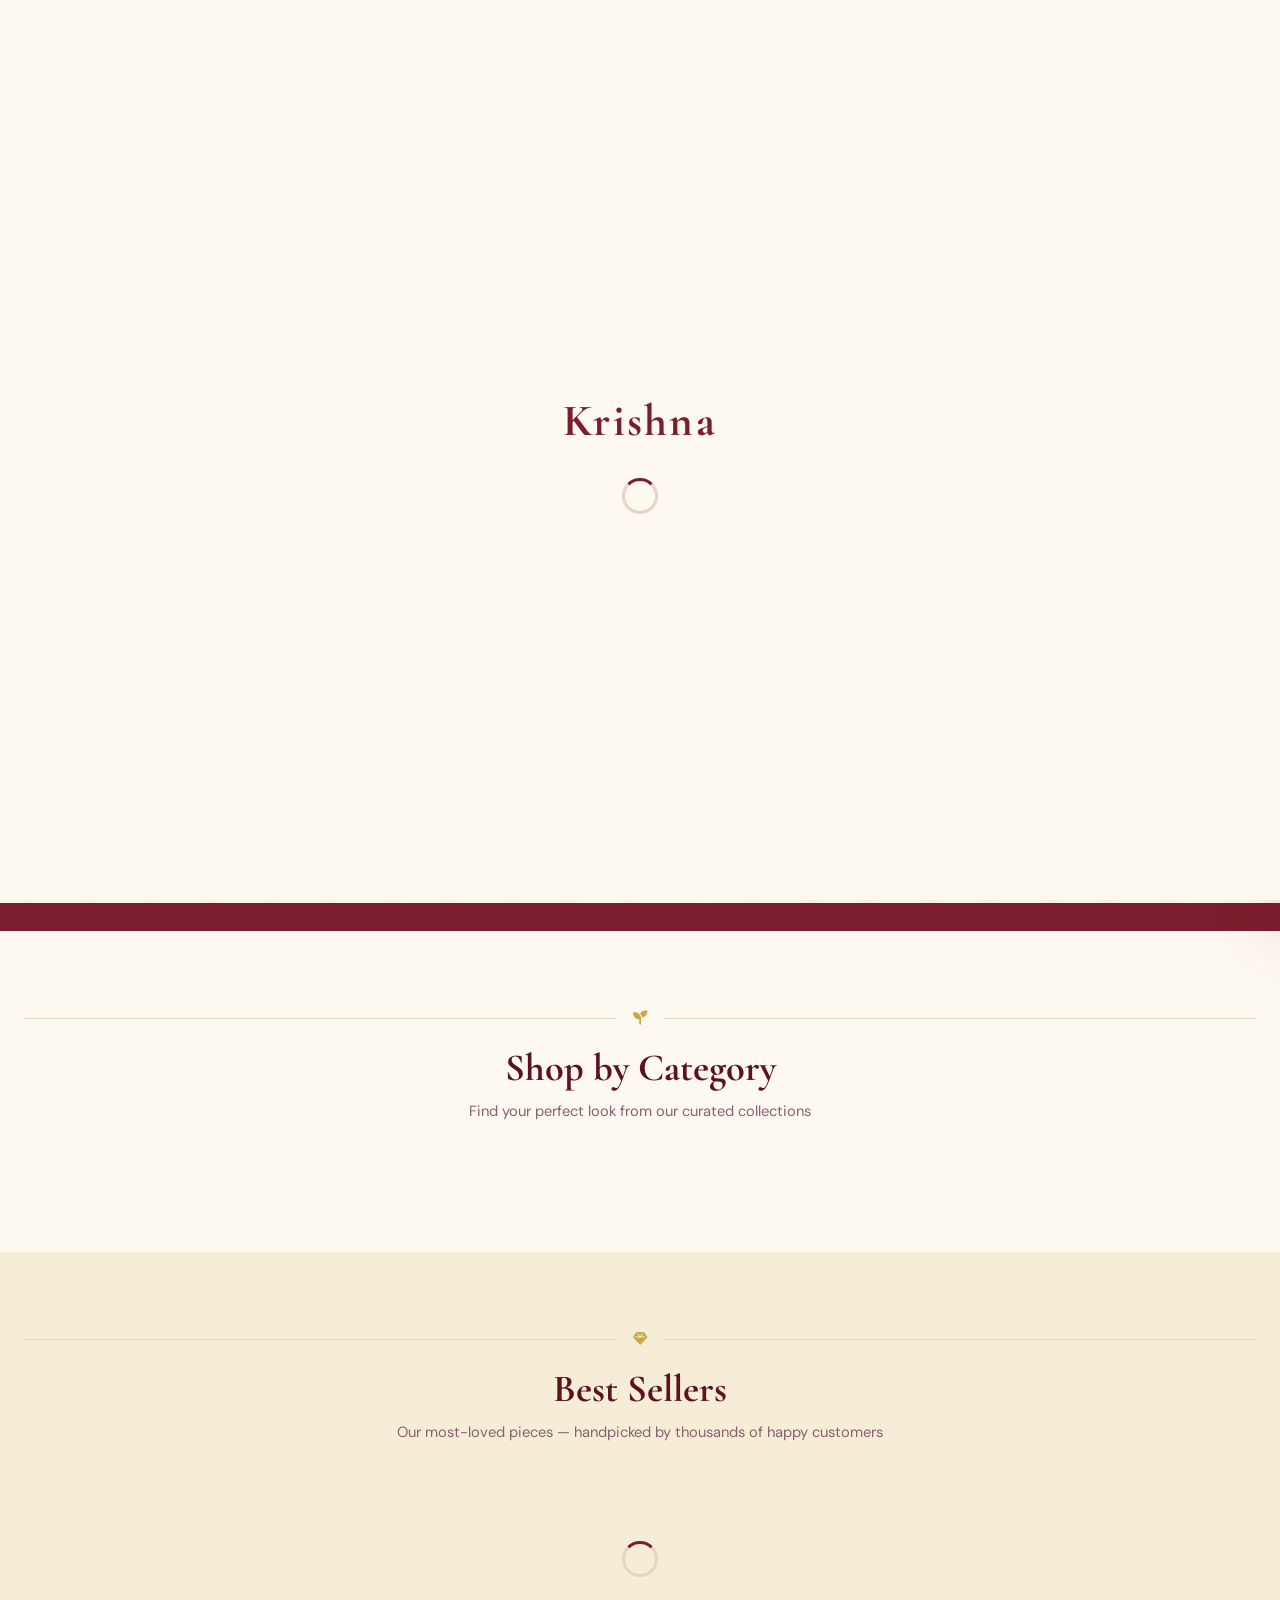
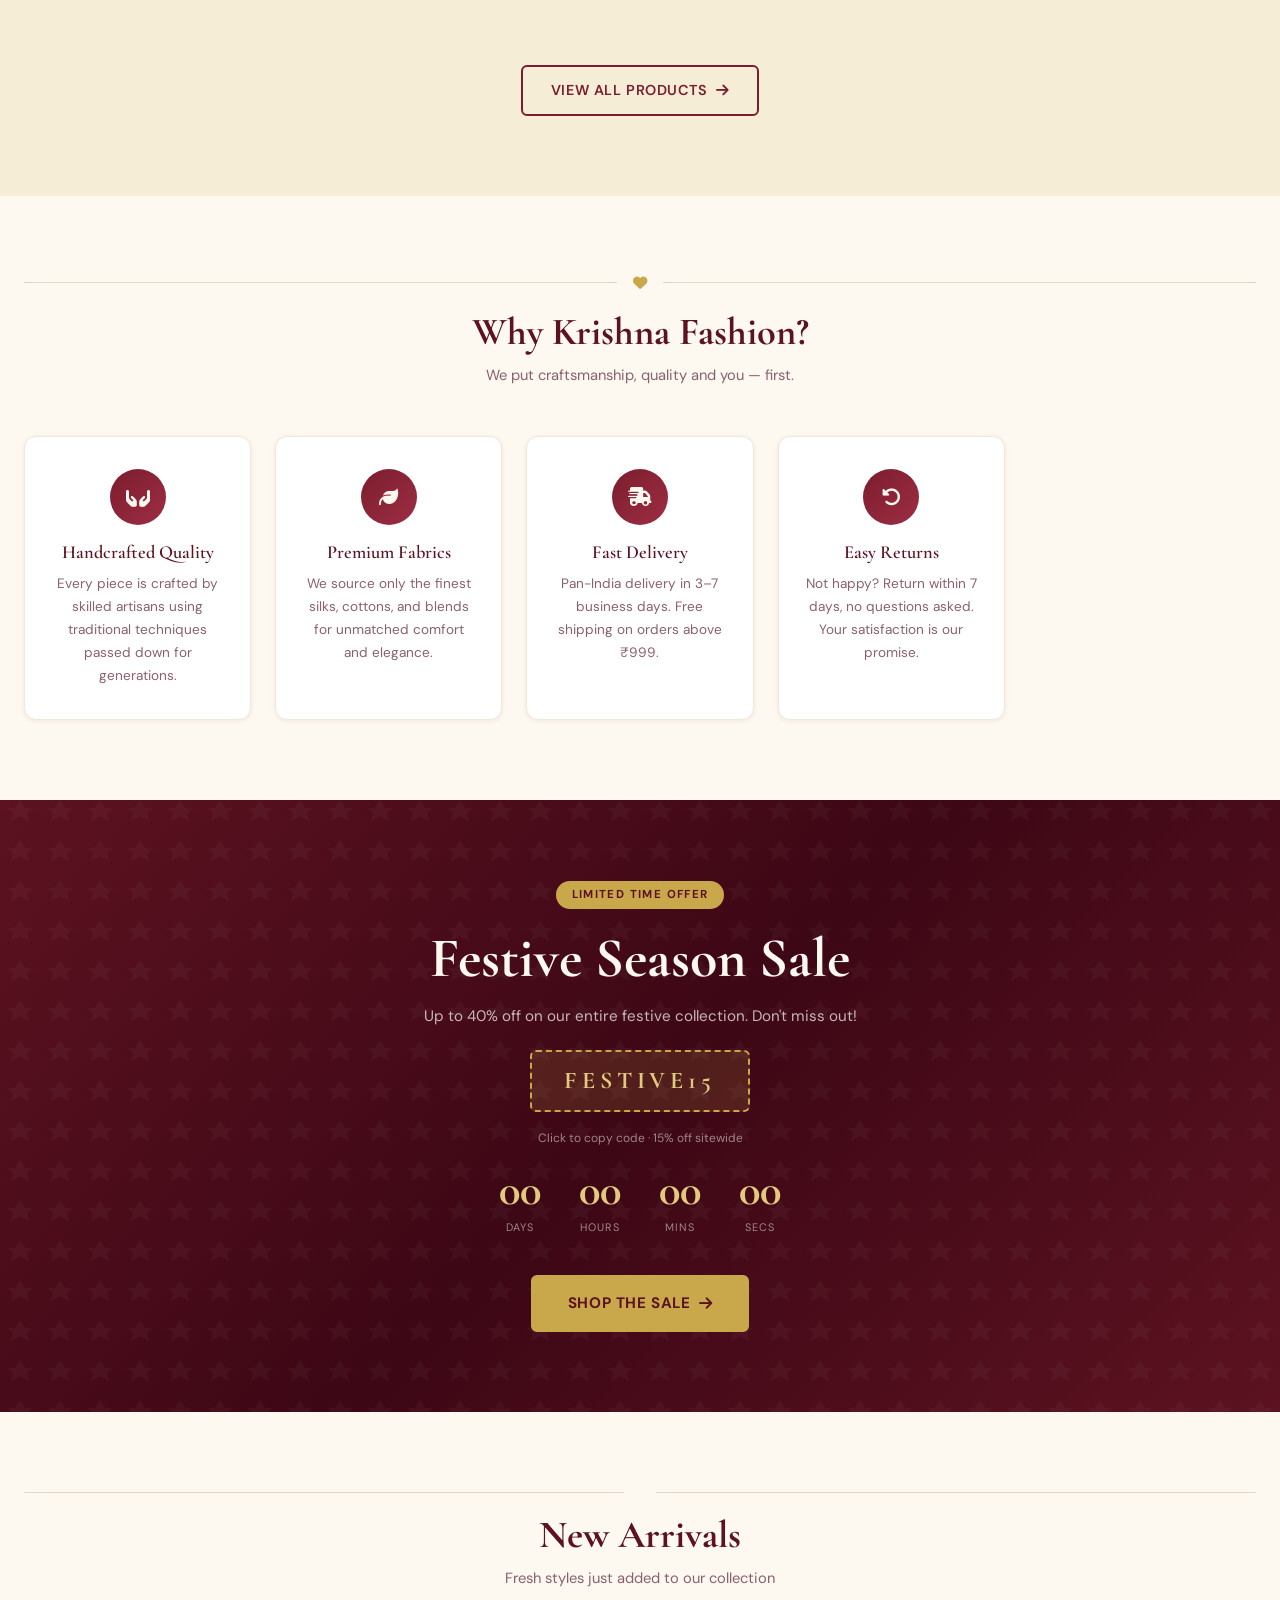
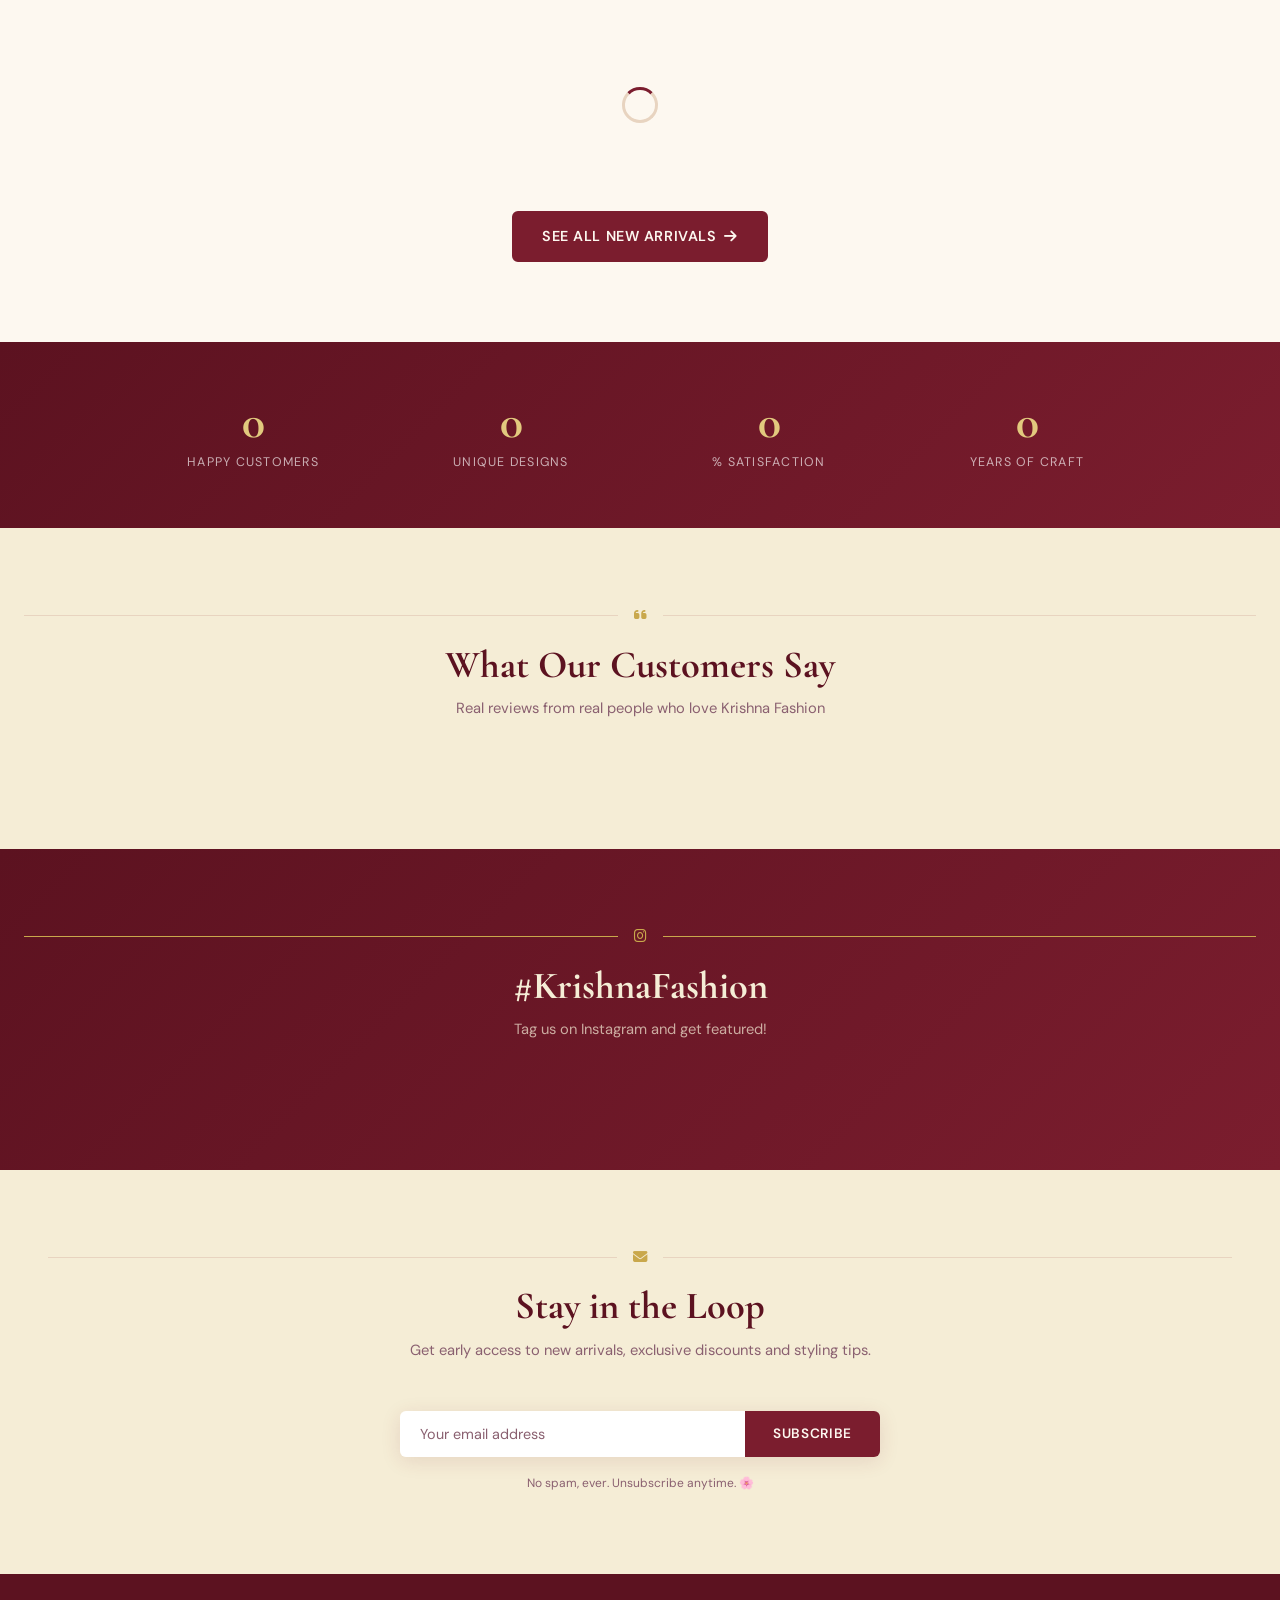
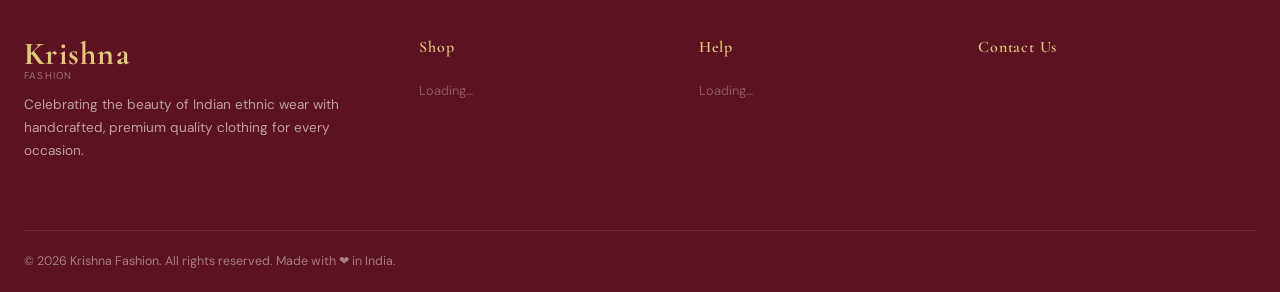
==== index.html @ c76675a0 "InitialTest1" ====
<!DOCTYPE html>
<html lang="en">
<head>
  <meta charset="UTF-8" />
  <meta name="viewport" content="width=device-width, initial-scale=1.0" />
  <title>Krishna Fashion — Ethnic Wear for Every Occasion</title>
  <meta name="description" content="Discover handcrafted Indian ethnic wear — sarees, lehengas, kurta sets and more at Krishna Fashion." />
  <link rel="stylesheet" href="https://cdnjs.cloudflare.com/ajax/libs/font-awesome/6.5.0/css/all.min.css" />
  <link rel="stylesheet" href="main.css" />
  <link rel="stylesheet" href="home.css" />
</head>
<body>

  <!-- PAGE LOADER -->
  <div id="page-loader" class="page-loader">
    <span class="brand-name">Krishna</span>
    <div class="spinner"></div>
  </div>

  <!-- TOP BAR -->
  <div class="top-bar" id="top-bar-section">
    🌸 Free shipping on all orders 🌸
    <a href="shop.html">Shop Now →</a>
  </div>

  <!-- HEADER -->
  <header class="site-header">
    <div class="navbar">
      <a href="index.html" class="nav-logo">
        <span class="brand-name">Krishna</span>
        <span class="brand-tagline">Fashion</span>
      </a>

      <nav class="nav-links">
        <a href="index.html" class="active">Home</a>
        <a href="shop.html">Shop</a>
        <a href="shop.html?category=Wedding+Wear">Wedding</a>
        <a href="shop.html?category=Festive+Collection">Festive</a>
        <a href="shop.html?tag=New">New In</a>
      </nav>

      <div class="nav-actions">
        <a href="wishlist.html" title="Wishlist"><i class="fa-regular fa-heart"></i></a>
        <a href="cart.html" style="position:relative" title="Cart">
          <i class="fa-solid fa-bag-shopping"></i>
          <span class="cart-badge" style="display:none">0</span>
        </a>
        <button class="hamburger" aria-label="Open menu">
          <span></span><span></span><span></span>
        </button>
      </div>
    </div>
  </header>

  <!-- MOBILE NAV -->
  <nav class="mobile-nav" aria-label="Mobile navigation">
    <div class="mobile-nav-header">
      <span class="brand-name">Krishna</span>
      <button class="mobile-nav-close" aria-label="Close menu"><i class="fa-solid fa-xmark"></i></button>
    </div>
    <div class="mobile-nav-links">
      <a href="index.html">Home</a>
      <a href="shop.html">All Products</a>
      <a href="shop.html?category=Dresses">Dresses</a>
      <a href="shop.html?category=Co-ord+Sets">Co-ord Sets</a>
      <a href="shop.html?category=Tops+%26+Tunics">Tops &amp; Tunics</a>
      <a href="shop.html?category=Wedding+Wear">Wedding Wear</a>
      <a href="shop.html?category=Festive+Collection">Festive Collection</a>
      <a href="cart.html">Cart</a>
      <a href="wishlist.html">Wishlist</a>
      <a href="orders.html">My Orders</a>
    </div>
  </nav>

  <!-- ═══════════════════════════════════════
       HERO
  ══════════════════════════════════════════ -->
  <section class="hero">
    <div class="hero-bg-pattern"></div>
    <div class="hero-content">
      <!-- Left: Text -->
      <div class="hero-text">
        <div class="hero-eyebrow" id="hero-eyebrow">
          <i class="fa-solid fa-star"></i>
          New Festive Collection 2025
        </div>
        <h1 class="hero-title">
          Dress in the <em id="hero-title-em">Grace</em><br>of India
        </h1>
        <p class="hero-desc" id="hero-desc">
          Handcrafted ethnic wear that celebrates tradition with modern elegance.
          From bridal lehengas to everyday kurtas — curated just for you.
        </p>
        <div class="hero-cta">
          <a id="hero-cta-primary" href="shop.html" class="btn btn-primary btn-lg">
            <i class="fa-solid fa-bag-shopping"></i> <span id="hero-cta-primary-text">Shop Now</span>
          </a>
          <a id="hero-cta-secondary" href="shop.html?category=Festive+Collection" class="btn btn-outline btn-lg">
            <span id="hero-cta-secondary-text">Festive Edit</span>
          </a>
        </div>
        <div class="hero-trust-badges">
          <span class="trust-badge" id="hero-tb1"><i class="fa-solid fa-shield-halved"></i> 100% Authentic</span>
          <span class="trust-badge" id="hero-tb2"><i class="fa-solid fa-rotate-left"></i> Easy Returns</span>
          <span class="trust-badge" id="hero-tb3"><i class="fa-solid fa-truck"></i> Free Shipping ₹999+</span>
        </div>
      </div>

      <!-- Right: Image -->
      <div class="hero-image-wrapper">
        <img class="hero-image-main"
             id="hero-main-img"
             src="https://placehold.co/500x667/f5edd6/7b1d2e?text=Krishna+Fashion"
             alt="Krishna Fashion — Ethnic Wear" />

        <div class="hero-image-card hero-card-1" id="hero-card-1">
          <div class="hero-card-icon" id="hc1-icon"><i class="fa-solid fa-star"></i></div>
          <div>
            <div class="hero-card-text" id="hc1-title">4.9 ★ Rating</div>
            <div class="hero-card-sub" id="hc1-sub">From 2,400+ Reviews</div>
          </div>
        </div>

        <div class="hero-image-card hero-card-2" id="hero-card-2">
          <div class="hero-card-icon" id="hc2-icon"><i class="fa-solid fa-fire"></i></div>
          <div>
            <div class="hero-card-text" id="hc2-title">12 Sold Today</div>
            <div class="hero-card-sub" id="hc2-sub">Ananya Kurta Set</div>
          </div>
        </div>
      </div>
    </div>
  </section>

  <!-- SOCIAL PROOF BAR -->
  <div class="social-proof-bar">
    <div class="social-proof-track" id="social-proof-track">
      <!-- Populated dynamically from Firestore socialProof -->
    </div>
  </div>

  <!-- ═══════════════════════════════════════
       CATEGORIES
  ══════════════════════════════════════════ -->
  <section class="section">
    <div class="container">
      <div class="section-divider">
        <span></span><i class="fa-solid fa-seedling"></i><span></span>
      </div>
      <h2 class="section-title" id="cat-section-title">Shop by Category</h2>
      <p class="section-subtitle" id="cat-section-subtitle">Find your perfect look from our curated collections</p>

      <div class="categories-grid" id="categories-grid">
        <!-- Populated dynamically from Firestore categoryImages + homepageSections -->
      </div>
    </div>
  </section>

  <!-- ═══════════════════════════════════════
       FEATURED PRODUCTS
  ══════════════════════════════════════════ -->
  <section class="section why-us-bg">
    <div class="container">
      <div class="section-divider">
        <span></span><i class="fa-solid fa-gem"></i><span></span>
      </div>
      <h2 class="section-title" id="featured-section-title">Best Sellers</h2>
      <p class="section-subtitle" id="featured-section-subtitle">Our most-loved pieces — handpicked by thousands of happy customers</p>
      <div id="featured-grid" class="products-grid">
        <div style="grid-column:1/-1;text-align:center;padding:3rem;color:var(--text-light)">
          <div class="spinner"></div>
        </div>
      </div>
      <div style="text-align:center;margin-top:2.5rem">
        <a href="shop.html" class="btn btn-outline">
          View All Products <i class="fa-solid fa-arrow-right"></i>
        </a>
      </div>
    </div>
  </section>

  <!-- ═══════════════════════════════════════
       WHY US
  ══════════════════════════════════════════ -->
  <section class="section">
    <div class="container">
      <div class="section-divider">
        <span></span><i class="fa-solid fa-heart"></i><span></span>
      </div>
      <h2 class="section-title">Why Krishna Fashion?</h2>
      <p class="section-subtitle">We put craftsmanship, quality and you — first.</p>
      <div class="why-us-grid">
        <div class="why-card">
          <div class="why-icon"><i class="fa-solid fa-hands-holding"></i></div>
          <h4>Handcrafted Quality</h4>
          <p>Every piece is crafted by skilled artisans using traditional techniques passed down for generations.</p>
        </div>
        <div class="why-card">
          <div class="why-icon"><i class="fa-solid fa-leaf"></i></div>
          <h4>Premium Fabrics</h4>
          <p>We source only the finest silks, cottons, and blends for unmatched comfort and elegance.</p>
        </div>
        <div class="why-card">
          <div class="why-icon"><i class="fa-solid fa-truck-fast"></i></div>
          <h4>Fast Delivery</h4>
          <p>Pan-India delivery in 3–7 business days. Free shipping on orders above ₹999.</p>
        </div>
        <div class="why-card">
          <div class="why-icon"><i class="fa-solid fa-rotate-left"></i></div>
          <h4>Easy Returns</h4>
          <p>Not happy? Return within 7 days, no questions asked. Your satisfaction is our promise.</p>
        </div>
      </div>
    </div>
  </section>

  <!-- ═══════════════════════════════════════
       OFFER BANNER + COUNTDOWN
  ══════════════════════════════════════════ -->
  <section class="offer-banner" id="offer-banner-section">
    <div class="offer-banner-inner">
      <span class="offer-eyebrow" id="ob-eyebrow">Limited Time Offer</span>
      <h2 class="offer-title" id="ob-title">Festive Season Sale</h2>
      <p class="offer-desc" id="ob-desc">Up to 40% off on our entire festive collection. Don't miss out!</p>
      <div class="offer-code" id="ob-code" onclick="copyCode()" title="Click to copy">FESTIVE15</div>
      <p id="ob-code-desc" style="color:rgba(255,255,255,0.5);font-size:0.75rem;margin-top:0.5rem;">Click to copy code · 15% off sitewide</p>

      <div class="countdown" id="countdown">
        <div class="countdown-item">
          <span class="countdown-number" id="cd-days">00</span>
          <span class="countdown-label">Days</span>
        </div>
        <div class="countdown-item">
          <span class="countdown-number" id="cd-hours">00</span>
          <span class="countdown-label">Hours</span>
        </div>
        <div class="countdown-item">
          <span class="countdown-number" id="cd-mins">00</span>
          <span class="countdown-label">Mins</span>
        </div>
        <div class="countdown-item">
          <span class="countdown-number" id="cd-secs">00</span>
          <span class="countdown-label">Secs</span>
        </div>
      </div>

      <a href="shop.html?category=Festive+Collection" class="btn btn-gold btn-lg" style="margin-top:1rem">
        Shop the Sale <i class="fa-solid fa-arrow-right"></i>
      </a>
    </div>
  </section>

  <!-- ═══════════════════════════════════════
       NEW ARRIVALS
  ══════════════════════════════════════════ -->
  <section class="section">
    <div class="container">
      <div class="section-divider">
        <span></span><i class="fa-solid fa-sparkles"></i><span></span>
      </div>
      <h2 class="section-title" id="new-section-title">New Arrivals</h2>
      <p class="section-subtitle" id="new-section-subtitle">Fresh styles just added to our collection</p>
      <div id="new-grid" class="products-grid">
        <div style="grid-column:1/-1;text-align:center;padding:3rem">
          <div class="spinner"></div>
        </div>
      </div>
      <div style="text-align:center;margin-top:2.5rem">
        <a href="shop.html?tag=New" class="btn btn-primary">
          See All New Arrivals <i class="fa-solid fa-arrow-right"></i>
        </a>
      </div>
    </div>
  </section>

  <!-- ═══════════════════════════════════════
       STATS
  ══════════════════════════════════════════ -->
  <div class="stats-bar">
    <div class="stats-grid">
      <div>
        <div class="stat-number" data-target="15000">0</div>
        <div class="stat-label">Happy Customers</div>
      </div>
      <div>
        <div class="stat-number" data-target="200">0</div>
        <div class="stat-label">Unique Designs</div>
      </div>
      <div>
        <div class="stat-number" data-target="98">0</div>
        <div class="stat-label">% Satisfaction</div>
      </div>
      <div>
        <div class="stat-number" data-target="5">0</div>
        <div class="stat-label">Years of Craft</div>
      </div>
    </div>
  </div>

  <!-- ═══════════════════════════════════════
       REVIEWS
  ══════════════════════════════════════════ -->
  <section class="section why-us-bg" id="reviews-section">
    <div class="container">
      <div class="section-divider">
        <span></span><i class="fa-solid fa-quote-left"></i><span></span>
      </div>
      <h2 class="section-title" id="reviews-section-title">What Our Customers Say</h2>
      <p class="section-subtitle" id="reviews-section-subtitle">Real reviews from real people who love Krishna Fashion</p>
      <div class="reviews-grid" id="reviews-grid">
        <!-- Populated dynamically from Firestore reviews -->
      </div>
    </div>
  </section>

  <!-- ═══════════════════════════════════════
       INSTAGRAM SECTION
  ══════════════════════════════════════════ -->
  <section class="instagram-section" id="instagram-section">
    <div class="section-divider">
      <span></span><i class="fa-brands fa-instagram"></i><span></span>
    </div>
    <h2 class="section-title" id="insta-hashtag">#KrishnaFashion</h2>
    <p class="section-subtitle" id="insta-subtitle" style="color:rgba(245,237,214,0.7)">Tag us on Instagram and get featured!</p>
    <div class="instagram-grid" id="instagram-grid">
      <!-- Populated dynamically from Firestore instagram -->
    </div>
  </section>

  <!-- ═══════════════════════════════════════
       NEWSLETTER
  ══════════════════════════════════════════ -->
  <section class="newsletter-section">
    <div class="container">
      <div class="section-divider">
        <span></span><i class="fa-solid fa-envelope"></i><span></span>
      </div>
      <h2 class="section-title" id="nl-title">Stay in the Loop</h2>
      <p class="section-subtitle" id="nl-subtitle">Get early access to new arrivals, exclusive discounts and styling tips.</p>
      <form class="newsletter-form" onsubmit="handleNewsletter(event)">
        <input type="email" placeholder="Your email address" required aria-label="Email address" />
        <button type="submit" id="nl-btn">Subscribe</button>
      </form>
      <p id="nl-note" style="font-size:0.75rem;color:var(--text-light);margin-top:1rem">No spam, ever. Unsubscribe anytime. 🌸</p>
    </div>
  </section>

  <!-- ═══════════════════════════════════════
       FOOTER
  ══════════════════════════════════════════ -->
  <footer class="site-footer">
    <div class="footer-grid">

      <!-- Brand column -->
      <div class="footer-col footer-brand">
        <a href="index.html" class="nav-logo">
          <span class="brand-name">Krishna</span>
          <span class="brand-tagline" style="color:rgba(255,255,255,0.4)">Fashion</span>
        </a>
        <p id="footer-about">Celebrating the beauty of Indian ethnic wear with handcrafted, premium quality clothing for every occasion.</p>
        <div class="footer-social" id="footer-social">
          <!-- Populated dynamically from Firestore footerContent.socials -->
        </div>
      </div>

      <!-- Shop column — categories from products DB -->
      <div class="footer-col">
        <h4>Shop</h4>
        <ul id="footer-shop-links">
          <li><span style="color:rgba(255,255,255,0.3);font-size:0.8rem">Loading…</span></li>
        </ul>
      </div>

      <!-- Help column — from Firestore footerContent.helpLinks -->
      <div class="footer-col">
        <h4>Help</h4>
        <ul id="footer-help-links">
          <li><span style="color:rgba(255,255,255,0.3);font-size:0.8rem">Loading…</span></li>
        </ul>
      </div>

      <!-- Contact column -->
      <div class="footer-col">
        <h4>Contact Us</h4>
        <div class="footer-contact-item" id="footer-phone-row" style="display:none">
          <i class="fa-solid fa-phone"></i>
          <span id="footer-phone"></span>
        </div>
        <div class="footer-contact-item" id="footer-email-row" style="display:none">
          <i class="fa-solid fa-envelope"></i>
          <span id="footer-email"></span>
        </div>
        <div class="footer-contact-item" id="footer-address-row" style="display:none">
          <i class="fa-solid fa-location-dot"></i>
          <span id="footer-address"></span>
        </div>
        <div class="footer-contact-item" id="footer-whatsapp-row" style="display:none">
          <i class="fa-brands fa-whatsapp"></i>
          <span id="footer-whatsapp"></span>
        </div>
      </div>

    </div>
    <div class="footer-bottom">
      <p id="footer-copyright">© 2026 Krishna Fashion. All rights reserved. Made with ❤️ in India.</p>
      <div class="footer-bottom-links" id="footer-bottom-links">
        <!-- Populated dynamically from Firestore footerContent.bottomLinks -->
      </div>
    </div>
  </footer>

  <!-- FLOATING WHATSAPP -->
  <a id="whatsapp-float-link" href="#" class="whatsapp-float" target="_blank" rel="noopener" title="Chat on WhatsApp" style="pointer-events:none;opacity:0.4">
    <span class="whatsapp-label" id="whatsapp-label">Chat with us</span>
    <div class="whatsapp-float-btn"><i class="fa-brands fa-whatsapp"></i></div>
  </a>

  <!-- SCROLL TO TOP -->
  <button class="scroll-top" aria-label="Scroll to top"><i class="fa-solid fa-arrow-up"></i></button>

  <!-- ─── PAGE SCRIPTS ─── -->
  <script type="module">
    import { initNavbar, initScrollTop, initCountdown, hideLoader, showToast, copyToClipboard, onVisible, animateNumber, LS } from './utils.js';
    import { getProducts, renderProductCard, initWishlistUI, updateCartBadge } from './products.js';
    import { getConfig } from './firebase.js';

    const DEFAULT_REVIEWS = [
      { text: 'The Ananya Kurta Set is absolutely stunning! The fabric quality is incredible and the embroidery is so detailed. Got so many compliments at the wedding!', name: 'Priya Sharma', city: 'Mumbai, Maharashtra', rating: 5 },
      { text: 'Ordered the Kavya Silk Saree for my sister\'s wedding. It\'s absolutely gorgeous! The colour is exactly as shown and the zari work is exquisite.', name: 'Meghna Patel', city: 'Ahmedabad, Gujarat', rating: 5 },
      { text: 'Great quality, fast delivery and packaging was beautiful. The Meera Fusion Dress fits perfectly. Will definitely order more pieces from Krishna Fashion!', name: 'Reena Krishnan', city: 'Bengaluru, Karnataka', rating: 4 },
    ];

    const DEFAULT_SP = [
      { icon: 'fa-star',         text: '<strong>4.9/5</strong> Average Rating' },
      { icon: 'fa-users',        text: '<strong>15,000+</strong> Happy Customers' },
      { icon: 'fa-truck',        text: 'Free Shipping on orders above <strong>₹999</strong>' },
      { icon: 'fa-rotate-left',  text: '<strong>7-Day</strong> Easy Returns' },
      { icon: 'fa-shield-halved',text: '<strong>100%</strong> Authentic Fabrics' },
      { icon: 'fa-brands fa-whatsapp', text: 'WhatsApp Order Support' },
    ];

    const DEFAULT_INSTA_IMAGES = [
      'https://placehold.co/200x200/7b1d2e/f5edd6?text=Insta+1',
      'https://placehold.co/200x200/f5edd6/7b1d2e?text=Insta+2',
      'https://placehold.co/200x200/c9a84c/5c1220?text=Insta+3',
      'https://placehold.co/200x200/e8d4c0/5c1220?text=Insta+4',
      'https://placehold.co/200x200/5c1220/f5edd6?text=Insta+5',
      'https://placehold.co/200x200/d4c4b0/5c1220?text=Insta+6',
    ];

    function set(id, val) { const el = document.getElementById(id); if (el && val) el.textContent = val; }

    document.addEventListener('DOMContentLoaded', async () => {
      setTimeout(hideLoader, 600);
      initNavbar();
      initScrollTop();
      updateCartBadge();

      // ── LOAD ALL SITE CONFIG FROM FIRESTORE IN PARALLEL ──
      const [
        topbar, heroContent, heroCards, heroImg, banner, sections,
        socialProof, catSection, catImages, featSection, newSection,
        reviews, instagram, newsletter, footerContent,
        whyUs, statsBar, siteSettings
      ] = await Promise.all([
        getConfig('topbar'),
        getConfig('heroContent'),
        getConfig('heroCards'),
        getConfig('heroImage'),
        getConfig('festiveBanner'),
        getConfig('homepageSections'),
        getConfig('socialProof'),
        getConfig('categoriesSection'),
        getConfig('categoryImages'),
        getConfig('featuredProductsSection'),
        getConfig('newArrivalsSection'),
        getConfig('reviews'),
        getConfig('instagram'),
        getConfig('newsletter'),
        getConfig('footerContent'),
        getConfig('whyUs'),
        getConfig('statsBar'),
        getConfig('settings'),
      ]);

      // ── TOP BAR ──
      if (topbar) {
        const tb = document.getElementById('top-bar-section');
        if (topbar.visible === false) { if (tb) tb.style.display = 'none'; }
        else if (tb) {
          // Rebuild the top bar text from the admin-saved 'text' field
          if (topbar.text) {
            // Preserve the "Shop Now" link at the end
            const link = tb.querySelector('a');
            tb.textContent = topbar.text + ' ';
            if (link) tb.appendChild(link);
          }
        }
      }

      // ── HERO CONTENT ──
      if (heroContent) {
        if (heroContent.eyebrow) {
          const el = document.getElementById('hero-eyebrow');
          if (el) el.innerHTML = `<i class="fa-solid fa-star"></i> ${heroContent.eyebrow}`;
        }
        if (heroContent.titleEm)          set('hero-title-em', heroContent.titleEm);
        if (heroContent.desc)             set('hero-desc', heroContent.desc);
        if (heroContent.ctaPrimaryText)   set('hero-cta-primary-text', heroContent.ctaPrimaryText);
        if (heroContent.ctaSecondaryText) set('hero-cta-secondary-text', heroContent.ctaSecondaryText);
        if (heroContent.ctaPrimaryLink) {
          const el = document.getElementById('hero-cta-primary');
          if (el) el.href = heroContent.ctaPrimaryLink;
        }
        if (heroContent.ctaSecondaryLink) {
          const el = document.getElementById('hero-cta-secondary');
          if (el) el.href = heroContent.ctaSecondaryLink;
        }
        if (heroContent.trustBadge1) {
          const el = document.getElementById('hero-tb1');
          if (el) el.innerHTML = `<i class="fa-solid fa-shield-halved"></i> ${heroContent.trustBadge1}`;
        }
        if (heroContent.trustBadge2) {
          const el = document.getElementById('hero-tb2');
          if (el) el.innerHTML = `<i class="fa-solid fa-rotate-left"></i> ${heroContent.trustBadge2}`;
        }
        if (heroContent.trustBadge3) {
          const el = document.getElementById('hero-tb3');
          if (el) el.innerHTML = `<i class="fa-solid fa-truck"></i> ${heroContent.trustBadge3}`;
        }
      }

      // ── HERO FLOATING CARDS ──
      if (heroCards) {
        if (heroCards.card1) {
          const t = document.getElementById('hc1-title');
          const s = document.getElementById('hc1-sub');
          const ic = document.getElementById('hc1-icon');
          if (t)  t.textContent  = heroCards.card1.title || t.textContent;
          if (s)  s.textContent  = heroCards.card1.sub   || s.textContent;
          if (ic && heroCards.card1.icon) ic.innerHTML = `<i class="fa-solid ${heroCards.card1.icon}"></i>`;
        }
        if (heroCards.card2) {
          const t = document.getElementById('hc2-title');
          const s = document.getElementById('hc2-sub');
          const ic = document.getElementById('hc2-icon');
          if (t)  t.textContent  = heroCards.card2.title || t.textContent;
          if (s)  s.textContent  = heroCards.card2.sub   || s.textContent;
          if (ic && heroCards.card2.icon) ic.innerHTML = `<i class="fa-solid ${heroCards.card2.icon}"></i>`;
        }
      }

      // ── HERO IMAGE ──
      if (heroImg?.url) {
        const imgEl = document.getElementById('hero-main-img');
        if (imgEl) imgEl.src = heroImg.url;
      }

      // ── SOCIAL PROOF BAR ──
      const spItems = socialProof?.items?.length ? socialProof.items : DEFAULT_SP;
      const spTrack = document.getElementById('social-proof-track');
      if (spTrack) {
        const html = spItems.map(item =>
          `<span class="social-proof-item"><i class="${item.icon}"></i> ${item.text}</span>`
        ).join('');
        spTrack.innerHTML = html + html; // duplicate for infinite scroll
      }

      // ── CATEGORIES SECTION TITLE ──
      if (catSection?.sectionTitle)    set('cat-section-title', catSection.sectionTitle);
      if (catSection?.sectionSubtitle) set('cat-section-subtitle', catSection.sectionSubtitle);

      // ── CATEGORIES GRID ──
      const catGrid = document.getElementById('categories-grid');
      if (catGrid) {
        const imgMap   = catImages?.map   || {};
        const countMap = catImages?.counts || {};
        const visibleCats = sections?.visibleCategories;
        const allCats = Object.keys(imgMap);

        const catsToShow = visibleCats?.length ? allCats.filter(c => visibleCats.includes(c)) : allCats;
        const defaultImgs = {
          'Co-ord Sets':        'https://placehold.co/300x400/f5edd6/7b1d2e?text=Co-ord+Sets',
          'Dresses':            'https://placehold.co/300x400/e8d4c0/5c1220?text=Dresses',
          'Tops & Tunics':      'https://placehold.co/300x400/d4c4b0/5c1220?text=Tops+%26+Tunics',
          'Wedding Wear':       'https://placehold.co/300x400/7b1d2e/f5edd6?text=Wedding+Wear',
          'Festive Collection': 'https://placehold.co/300x400/c9a84c/5c1220?text=Festive',
        };
        catGrid.innerHTML = catsToShow.map(cat => {
          const slug = encodeURIComponent(cat);
          const img  = imgMap[cat] || defaultImgs[cat] || `https://placehold.co/300x400/f5edd6/7b1d2e?text=${slug}`;
          const count = countMap[cat] ? `${countMap[cat]} Styles` : '';
          return `<a href="shop.html?category=${slug}" class="category-card" data-category="${cat}">
            <img src="${img}" alt="${cat}" loading="lazy" />
            <div class="category-overlay">
              <div class="category-name">${cat}</div>
              ${count ? `<div class="category-count">${count}</div>` : ''}
            </div>
          </a>`;
        }).join('');
      }

      // ── FESTIVE BANNER ──
      const bannerSection = document.getElementById('offer-banner-section');
      if (banner) {
        if (banner.visible === false) {
          if (bannerSection) bannerSection.style.display = 'none';
        } else {
          const ob = (id, val) => { const el = document.getElementById(id); if (el && val) el.textContent = val; };
          ob('ob-eyebrow',   banner.eyebrow);
          ob('ob-title',     banner.title);
          ob('ob-desc',      banner.desc);
          ob('ob-code',      banner.code);
          ob('ob-code-desc', banner.codeDesc);
          if (banner.ctaText) {
            const btn = bannerSection?.querySelector('a.btn-gold');
            if (btn) btn.innerHTML = `${banner.ctaText} <i class="fa-solid fa-arrow-right"></i>`;
          }
          if (banner.ctaLink) {
            const btn = bannerSection?.querySelector('a.btn-gold');
            if (btn) btn.href = banner.ctaLink;
          }
        }
      }

      // ── LOAD PRODUCTS FROM FIRESTORE ──
      const allProducts = await getProducts();

      // Read which tags to use for each section (admin-configured)
      const featuredTag = sections?.featuredTag || 'Best Seller';
      const newTag      = sections?.newTag      || 'New';

      const emptyMsg = (msg) =>
        `<div style="grid-column:1/-1;text-align:center;padding:3rem;color:var(--text-light)">
          <i class="fa-solid fa-bag-shopping" style="font-size:2rem;opacity:0.3;display:block;margin-bottom:0.75rem"></i>
          <p>${msg}</p>
        </div>`;

      // ── FEATURED SECTION ──
      if (featSection?.sectionTitle)    set('featured-section-title', featSection.sectionTitle);
      if (featSection?.sectionSubtitle) set('featured-section-subtitle', featSection.sectionSubtitle);
      else {
        const el = document.getElementById('featured-section-title');
        if (el && !featSection?.sectionTitle) el.textContent = featuredTag === 'Best Seller' ? 'Best Sellers' : featuredTag;
      }
      const featGrid = document.getElementById('featured-grid');
      if (featGrid) {
        const featProducts = allProducts.filter(p => p.tags?.includes(featuredTag));
        featGrid.innerHTML = featProducts.length
          ? featProducts.map(renderProductCard).join('')
          : emptyMsg('No products yet — check back soon!');
        initWishlistUI();
      }

      // ── NEW ARRIVALS SECTION ──
      if (newSection?.sectionTitle)    set('new-section-title', newSection.sectionTitle);
      if (newSection?.sectionSubtitle) set('new-section-subtitle', newSection.sectionSubtitle);
      else {
        const el = document.getElementById('new-section-title');
        if (el && !newSection?.sectionTitle) el.textContent = newTag === 'New' ? 'New Arrivals' : newTag;
      }
      const newGrid = document.getElementById('new-grid');
      if (newGrid) {
        const newProducts = allProducts.filter(p => p.tags?.includes(newTag));
        newGrid.innerHTML = newProducts.length
          ? newProducts.map(renderProductCard).join('')
          : emptyMsg('No products yet — check back soon!');
        initWishlistUI();
      }

      // ── REVIEWS ──
      const reviewItems = reviews?.items?.length ? reviews.items : DEFAULT_REVIEWS;
      const reviewsSection = document.getElementById('reviews-section');
      if (reviews?.visible === false) {
        if (reviewsSection) reviewsSection.style.display = 'none';
      } else {
        // Admin saves 'title' and 'subtitle' (not 'sectionTitle'/'sectionSubtitle')
        if (reviews?.title)    set('reviews-section-title', reviews.title);
        if (reviews?.subtitle) set('reviews-section-subtitle', reviews.subtitle);
        const grid = document.getElementById('reviews-grid');
        if (grid) {
          grid.innerHTML = reviewItems.map(r => {
            // Admin saves 'stars', index previously used 'rating' — support both
            const starCount = r.stars ?? r.rating ?? 5;
            const stars = Array.from({ length: 5 }, (_, i) =>
              `<i class="${i < starCount ? 'fa-solid' : 'fa-regular'} fa-star"></i>`
            ).join('');
            return `<div class="review-card">
              <div class="review-stars stars">${stars}</div>
              <p class="review-text">"${r.text}"</p>
              <div class="review-author">
                <div class="review-avatar">${(r.name||'?')[0].toUpperCase()}</div>
                <div>
                  <div class="review-name">${r.name||''}</div>
                  <div class="review-city">${r.city||''}</div>
                  <div class="review-verified"><i class="fa-solid fa-circle-check"></i> Verified Purchase</div>
                </div>
              </div>
            </div>`;
          }).join('');
        }
      }

      // ── INSTAGRAM ──
      const instaSection = document.getElementById('instagram-section');
      if (instagram?.visible === false) {
        if (instaSection) instaSection.style.display = 'none';
      } else {
        if (instagram?.hashtag) set('insta-hashtag', instagram.hashtag);
        if (instagram?.subtitle) set('insta-subtitle', instagram.subtitle);
        const instaGrid = document.getElementById('instagram-grid');
        if (instaGrid) {
          const images = instagram?.images?.length ? instagram.images : DEFAULT_INSTA_IMAGES;
          // Admin saves key 'link' (not 'profileLink')
          const link   = instagram?.link || instagram?.profileLink || '#';
          instaGrid.innerHTML = images.slice(0, 6).map((src, i) =>
            `<a class="insta-item" href="${link}" target="_blank" rel="noopener">
              <img src="${src}" alt="Instagram ${i+1}" loading="lazy" />
              <div class="insta-overlay"><i class="fa-brands fa-instagram"></i></div>
            </a>`
          ).join('');
        }
      }

      // ── NEWSLETTER ──
      const nlSection = document.querySelector('.newsletter-section');
      if (newsletter?.visible === false) {
        if (nlSection) nlSection.style.display = 'none';
      } else {
        if (newsletter?.title)    set('nl-title', newsletter.title);
        if (newsletter?.subtitle) set('nl-subtitle', newsletter.subtitle);
        if (newsletter?.note)     set('nl-note', newsletter.note);
        if (newsletter?.btnText)  set('nl-btn', newsletter.btnText);
      }

      // ── FOOTER: fully dynamic from Firestore + product categories ──
      // allProducts is already loaded above — no extra DB call needed
      if (footerContent) {
        if (footerContent.about)     set('footer-about',     footerContent.about);
        if (footerContent.copyright) set('footer-copyright', footerContent.copyright);
        if (footerContent.whatsappLabel) set('whatsapp-label', footerContent.whatsappLabel);

        // Social icons
        if (footerContent.socials?.length) {
          const socialEl = document.getElementById('footer-social');
          if (socialEl) {
            socialEl.innerHTML = footerContent.socials.map(s =>
              `<a href="${s.href || '#'}" aria-label="${s.label || ''}"
                  ${s.href && s.href !== '#' ? 'target="_blank" rel="noopener"' : ''}>
                 <i class="${s.icon}"></i></a>`
            ).join('');
          }
        }

        // Contact rows — only render if value exists
        const showRow = (rowId, spanId, val) => {
          if (!val) return;
          set(spanId, val);
          const row = document.getElementById(rowId);
          if (row) row.style.display = '';
        };
        showRow('footer-phone-row',   'footer-phone',   footerContent.phone);
        showRow('footer-email-row',   'footer-email',   footerContent.email);
        showRow('footer-address-row', 'footer-address', footerContent.address);

        const waNum = siteSettings?.whatsappNumber || '';
        if (waNum || footerContent.phone) {
          showRow('footer-whatsapp-row', 'footer-whatsapp',
            footerContent.phone ? `WhatsApp: ${footerContent.phone}` : `WhatsApp: +${waNum}`);
        }
      }

      // Shop column — unique categories from already-loaded allProducts (no extra fetch)
      const shopList = document.getElementById('footer-shop-links');
      if (shopList) {
        const cats = [...new Set(allProducts.map(p => p.category).filter(Boolean))].sort();
        shopList.innerHTML = cats.length
          ? cats.map(c => `<li><a href="shop.html?category=${encodeURIComponent(c)}">${c}</a></li>`).join('')
          : `<li><a href="shop.html">All Products</a></li>`;
      }

      // Help column — from Firestore footerContent.helpLinks
      const DEFAULT_HELP = [
        { label: 'Returns & Exchange', href: 'return.html'   },
        { label: 'Privacy Policy',     href: 'privacy.html'  },
      ];
      const helpLinks = footerContent?.helpLinks?.length ? footerContent.helpLinks : DEFAULT_HELP;
      const helpList  = document.getElementById('footer-help-links');
      if (helpList) {
        helpList.innerHTML = helpLinks.map(l =>
          `<li><a href="${l.href || '#'}">${l.label}</a></li>`
        ).join('');
      }

      // Footer bottom links — from Firestore footerContent.bottomLinks
      const DEFAULT_BOTTOM = [{ label: 'Privacy Policy', href: 'privacy.html' }];
      const bottomLinks = footerContent?.bottomLinks?.length ? footerContent.bottomLinks : DEFAULT_BOTTOM;
      const bottomEl    = document.getElementById('footer-bottom-links');
      if (bottomEl) {
        bottomEl.innerHTML = bottomLinks.map(l =>
          `<a href="${l.href || '#'}">${l.label}</a>`
        ).join('');
        bottomEl.innerHTML +=
          `<a href="admin.html"
              style="color:rgba(255,255,255,0.18);font-size:0.65rem;letter-spacing:0.05em"
              title="Admin Panel">Admin</a>`;
      }

      // ── WHATSAPP: fetch live number from Firestore → update float button ──
      // Button starts disabled (href="#", pointer-events:none) and is only enabled
      // once a real number is confirmed from the DB. No hardcoded fallback.
      const liveWaNum = siteSettings?.whatsappNumber || '';
      const waFloatLink = document.getElementById('whatsapp-float-link');
      if (liveWaNum && waFloatLink) {
        // Push live number into localStorage so cart.js / placeOrderViaWhatsApp picks it up
        const _s = LS.get('aarohi_settings') || {};
        _s.whatsappNumber = liveWaNum;
        LS.set('aarohi_settings', _s);
        // Enable and update the float button
        waFloatLink.href = `https://wa.me/${liveWaNum}`;
        waFloatLink.style.pointerEvents = '';
        waFloatLink.style.opacity = '';
      }
      // If liveWaNum is empty, button stays disabled — no silent fallback to wrong number

      // ── COUNTDOWN ──
      const countdownDate = banner?.countdownDate || new Date(Date.now() + 15 * 24 * 60 * 60 * 1000).toISOString();
      initCountdown(countdownDate, 'countdown');

      // ── WHY US SECTION ──
      if (whyUs) {
        const whySection = document.querySelector('.section .why-us-grid')?.closest('.section');
        const whyTitle = whySection?.querySelector('.section-title');
        const whySub   = whySection?.querySelector('.section-subtitle');
        if (whyUs.title    && whyTitle) whyTitle.textContent = whyUs.title;
        if (whyUs.subtitle && whySub)   whySub.textContent   = whyUs.subtitle;
        if (whyUs.items?.length) {
          const whyGrid = document.querySelector('.why-us-grid');
          if (whyGrid) {
            whyGrid.innerHTML = whyUs.items.map(item => `
              <div class="why-card">
                <div class="why-icon"><i class="fa-solid ${item.icon || 'fa-star'}"></i></div>
                <h4>${item.title || ''}</h4>
                <p>${item.body || ''}</p>
              </div>`).join('');
          }
        }
      }

      // ── STATS BAR ──
      if (statsBar?.items?.length) {
        const statsGrid = document.querySelector('.stats-grid');
        if (statsGrid) {
          statsGrid.innerHTML = statsBar.items.map(item => `
            <div>
              <div class="stat-number" data-target="${item.target}" data-suffix="${item.suffix || '+'}">${0}</div>
              <div class="stat-label">${item.label || ''}</div>
            </div>`).join('');
        }
      }

      // ── ANIMATE STAT NUMBERS ──
      onVisible('.stat-number', el => {
        const suffix = el.dataset.suffix || (el.dataset.target == '98' ? '%' : '+');
        animateNumber(el, parseInt(el.dataset.target), suffix);
      });
    });

    // Copy promo code — reads from Firestore banner
    window.copyCode = async function() {
      let code = 'FESTIVE15';
      try {
        const banner = await getConfig('festiveBanner');
        if (banner?.code) code = banner.code;
      } catch(e) {}
      if (navigator.clipboard) navigator.clipboard.writeText(code);
      import('./utils.js').then(({ showToast }) => showToast(`Code ${code} copied! 🎉`, 'success'));
    };

    // Newsletter
    window.handleNewsletter = function(e) {
      e.preventDefault();
      import('./utils.js').then(({ showToast }) => showToast('🌸 Subscribed! Thank you for joining.', 'success'));
      e.target.reset();
    };
  </script>
</body>
</html>
---- main.css ----
/* ============================================================
   AAROHI FASHION — main.css
   Global styles, variables, layout components
   ============================================================ */

/* ── Google Fonts ── */
@import url('https://fonts.googleapis.com/css2?family=Cormorant+Garamond:ital,wght@0,300;0,400;0,500;0,600;0,700;1,400;1,600&family=DM+Sans:ital,opsz,wght@0,9..40,300;0,9..40,400;0,9..40,500;0,9..40,600;1,9..40,400&family=Playfair+Display:ital,wght@0,400;0,600;1,400&display=swap');

/* ── CSS Variables ── */
:root {
  --maroon:        #7B1D2E;
  --maroon-dark:   #5C1220;
  --maroon-light:  #9E2D42;
  --gold:          #C9A84C;
  --gold-light:    #E2C97E;
  --gold-dark:     #A8893A;
  --beige:         #F5EDD6;
  --beige-dark:    #EDE0C4;
  --cream:         #FDF8F0;
  --white:         #FFFFFF;
  --text:          #1A0A0E;
  --text-mid:      #4A2030;
  --text-light:    #8A6070;
  --border:        #E8D4C0;
  --border-light:  #F2E8DA;
  --shadow-sm:     0 1px 4px rgba(123,29,46,0.08);
  --shadow-md:     0 4px 20px rgba(123,29,46,0.12);
  --shadow-lg:     0 12px 48px rgba(123,29,46,0.18);
  --shadow-xl:     0 24px 64px rgba(123,29,46,0.22);
  --radius-sm:     6px;
  --radius-md:     12px;
  --radius-lg:     20px;
  --radius-xl:     32px;
  --font-display:  'Cormorant Garamond', 'Playfair Display', Georgia, serif;
  --font-body:     'DM Sans', system-ui, sans-serif;
  --transition:    0.28s cubic-bezier(0.4, 0, 0.2, 1);
  --transition-slow: 0.5s cubic-bezier(0.4, 0, 0.2, 1);
  --header-h:      68px;
}

/* ── Reset & Base ── */
*, *::before, *::after { box-sizing: border-box; margin: 0; padding: 0; }
html { scroll-behavior: smooth; font-size: 16px; }
body {
  font-family: var(--font-body);
  color: var(--text);
  background: var(--cream);
  line-height: 1.6;
  -webkit-font-smoothing: antialiased;
  overflow-x: hidden;
}
img { max-width: 100%; display: block; }
a { color: inherit; text-decoration: none; }
ul { list-style: none; }
button { cursor: pointer; font-family: var(--font-body); }
input, textarea, select { font-family: var(--font-body); }

/* ── Scrollbar ── */
::-webkit-scrollbar { width: 6px; }
::-webkit-scrollbar-track { background: var(--beige); }
::-webkit-scrollbar-thumb { background: var(--maroon); border-radius: 3px; }
::-webkit-scrollbar-thumb:hover { background: var(--maroon-dark); }

/* ── Selection ── */
::selection { background: var(--maroon); color: var(--cream); }

/* ── Container ── */
.container { max-width: 1280px; margin: 0 auto; padding: 0 1.5rem; }

/* ── Typography ── */
h1,h2,h3,h4,h5,h6 { font-family: var(--font-display); line-height: 1.2; color: var(--maroon-dark); font-weight: 600; }
h1 { font-size: clamp(2.2rem, 5vw, 3.8rem); }
h2 { font-size: clamp(1.8rem, 3.5vw, 2.8rem); }
h3 { font-size: clamp(1.2rem, 2vw, 1.6rem); }
p { line-height: 1.7; color: var(--text-mid); }

/* ── Buttons ── */
.btn {
  display: inline-flex;
  align-items: center;
  gap: 0.5rem;
  padding: 0.75rem 1.75rem;
  border-radius: var(--radius-sm);
  font-family: var(--font-body);
  font-size: 0.9rem;
  font-weight: 600;
  letter-spacing: 0.04em;
  text-transform: uppercase;
  border: 2px solid transparent;
  transition: var(--transition);
  cursor: pointer;
  white-space: nowrap;
  position: relative;
  overflow: hidden;
}
.btn::before {
  content: '';
  position: absolute;
  inset: 0;
  background: rgba(255,255,255,0.12);
  transform: translateX(-110%) skewX(-10deg);
  transition: transform 0.4s ease;
}
.btn:hover::before { transform: translateX(110%) skewX(-10deg); }

.btn-primary {
  background: var(--maroon);
  color: var(--cream);
  border-color: var(--maroon);
}
.btn-primary:hover {
  background: var(--maroon-dark);
  border-color: var(--maroon-dark);
  transform: translateY(-2px);
  box-shadow: var(--shadow-md);
}
.btn-outline {
  background: transparent;
  color: var(--maroon);
  border-color: var(--maroon);
}
.btn-outline:hover {
  background: var(--maroon);
  color: var(--cream);
  transform: translateY(-2px);
}
.btn-gold {
  background: var(--gold);
  color: var(--maroon-dark);
  border-color: var(--gold);
  font-weight: 700;
}
.btn-gold:hover {
  background: var(--gold-dark);
  border-color: var(--gold-dark);
  transform: translateY(-2px);
  box-shadow: 0 6px 24px rgba(201,168,76,0.4);
}
.btn-sm { padding: 0.5rem 1.1rem; font-size: 0.8rem; }
.btn-lg { padding: 0.9rem 2.2rem; font-size: 0.95rem; }
.btn-full { width: 100%; justify-content: center; }
.btn:disabled { opacity: 0.55; cursor: not-allowed; }

/* ── Badge ── */
.badge {
  display: inline-flex;
  align-items: center;
  gap: 0.25rem;
  padding: 0.2rem 0.55rem;
  border-radius: 4px;
  font-size: 0.7rem;
  font-weight: 700;
  letter-spacing: 0.05em;
  text-transform: uppercase;
}
.badge-sale    { background: var(--maroon); color: #fff; }
.badge-new     { background: #2D7B4F; color: #fff; }
.badge-bestseller { background: var(--gold); color: var(--maroon-dark); }
.badge-limited { background: #C45C00; color: #fff; }

/* ── Form Elements ── */
.form-group { margin-bottom: 1.25rem; }
.form-group label {
  display: block;
  font-size: 0.82rem;
  font-weight: 600;
  color: var(--text-mid);
  margin-bottom: 0.4rem;
  letter-spacing: 0.03em;
  text-transform: uppercase;
}
.form-control {
  width: 100%;
  padding: 0.75rem 1rem;
  border: 1.5px solid var(--border);
  border-radius: var(--radius-sm);
  background: var(--white);
  color: var(--text);
  font-size: 0.92rem;
  transition: var(--transition);
  outline: none;
  appearance: none;
}
.form-control:focus {
  border-color: var(--maroon);
  box-shadow: 0 0 0 3px rgba(123,29,46,0.1);
}
.form-control::placeholder { color: var(--text-light); }
select.form-control { background-image: url("data:image/svg+xml,%3Csvg xmlns='http://www.w3.org/2000/svg' viewBox='0 0 24 24' fill='%237B1D2E'%3E%3Cpath d='M7 10l5 5 5-5z'/%3E%3C/svg%3E"); background-repeat: no-repeat; background-position: right 0.75rem center; background-size: 1.2rem; padding-right: 2.5rem; }
textarea.form-control { resize: vertical; min-height: 110px; }

/* ── Spinner ── */
.spinner {
  width: 36px;
  height: 36px;
  border: 3px solid var(--border);
  border-top-color: var(--maroon);
  border-radius: 50%;
  animation: spin 0.8s linear infinite;
  margin: 0 auto;
}
@keyframes spin { to { transform: rotate(360deg); } }

/* ── Stars ── */
.stars { color: var(--gold); font-size: 0.85rem; }
.stars i { margin-right: 1px; }

/* ── Page Loader ── */
.page-loader {
  position: fixed;
  inset: 0;
  background: var(--cream);
  display: flex;
  flex-direction: column;
  align-items: center;
  justify-content: center;
  gap: 1.25rem;
  z-index: 9999;
  transition: opacity 0.5s ease, visibility 0.5s ease;
}
.page-loader.hidden { opacity: 0; visibility: hidden; pointer-events: none; }
.page-loader .brand-name { font-family: var(--font-display); font-size: 2.8rem; color: var(--maroon); letter-spacing: 0.05em; }
.page-loader .spinner { border-top-color: var(--maroon); }

/* ── TOP BAR ── */
.top-bar {
  background: var(--maroon-dark);
  color: rgba(255,255,255,0.88);
  text-align: center;
  padding: 0.55rem 1rem;
  font-size: 0.78rem;
  font-weight: 500;
  letter-spacing: 0.03em;
}
.top-bar a { color: var(--gold-light); text-decoration: underline; }
.top-bar a:hover { color: var(--gold); }

/* ── NAVBAR ── */
.site-header { position: sticky; top: 0; z-index: 900; background: var(--cream); border-bottom: 1px solid var(--border-light); }
.navbar {
  display: flex;
  align-items: center;
  justify-content: space-between;
  padding: 0 1.5rem;
  height: var(--header-h);
  max-width: 1280px;
  margin: 0 auto;
}
.nav-logo { display: flex; flex-direction: column; line-height: 1; }
.brand-name { font-family: var(--font-display); font-size: 2rem; font-weight: 700; color: var(--maroon); letter-spacing: 0.04em; }
.brand-tagline { font-size: 0.62rem; color: var(--text-light); letter-spacing: 0.12em; text-transform: uppercase; margin-top: 1px; }
.nav-links { display: flex; align-items: center; gap: 2rem; }
.nav-links a {
  font-size: 0.85rem;
  font-weight: 500;
  color: var(--text-mid);
  letter-spacing: 0.05em;
  text-transform: uppercase;
  position: relative;
  padding-bottom: 3px;
}
.nav-links a::after {
  content: '';
  position: absolute;
  bottom: 0; left: 0;
  width: 0; height: 1.5px;
  background: var(--maroon);
  transition: width var(--transition);
}
.nav-links a:hover::after,
.nav-links a.active::after { width: 100%; }
.nav-links a.active { color: var(--maroon); }
.nav-actions { display: flex; align-items: center; gap: 1.2rem; }
.nav-actions a, .nav-actions button {
  color: var(--text-mid);
  font-size: 1.1rem;
  transition: color var(--transition);
  position: relative;
}
.nav-actions a:hover { color: var(--maroon); }
.cart-badge {
  position: absolute;
  top: -8px; right: -8px;
  background: var(--maroon);
  color: #fff;
  font-size: 0.65rem;
  font-weight: 700;
  width: 17px; height: 17px;
  border-radius: 50%;
  display: flex;
  align-items: center;
  justify-content: center;
}
.hamburger {
  display: none;
  flex-direction: column;
  gap: 4px;
  background: none;
  border: none;
  padding: 4px;
  cursor: pointer;
}
.hamburger span {
  display: block;
  width: 22px; height: 2px;
  background: var(--maroon);
  border-radius: 2px;
  transition: var(--transition);
}

/* ── MOBILE NAV ── */
.mobile-nav {
  position: fixed;
  top: 0; right: 0;
  width: min(320px, 85vw);
  height: 100%;
  background: var(--cream);
  z-index: 1000;
  transform: translateX(100%);
  transition: transform 0.35s cubic-bezier(0.4, 0, 0.2, 1);
  padding: 1.5rem;
  box-shadow: var(--shadow-xl);
  overflow-y: auto;
}
.mobile-nav.open { transform: translateX(0); }
.mobile-nav-header {
  display: flex;
  align-items: center;
  justify-content: space-between;
  margin-bottom: 2rem;
  padding-bottom: 1rem;
  border-bottom: 1px solid var(--border);
}
.mobile-nav-close {
  background: none;
  border: none;
  font-size: 1.3rem;
  color: var(--text-mid);
  cursor: pointer;
}
.mobile-nav-links a {
  display: block;
  padding: 0.9rem 0;
  font-size: 1rem;
  font-weight: 500;
  color: var(--text-mid);
  border-bottom: 1px solid var(--border-light);
  letter-spacing: 0.03em;
  transition: color var(--transition), padding-left var(--transition);
}
.mobile-nav-links a:hover { color: var(--maroon); padding-left: 8px; }
.mobile-nav-overlay {
  position: fixed;
  inset: 0;
  background: rgba(0,0,0,0.45);
  z-index: 999;
  display: none;
  opacity: 0;
  transition: opacity 0.35s ease;
}
.mobile-nav-overlay.open { display: block; opacity: 1; }

/* ── SECTIONS ── */
.section { padding: 5rem 0; }
.section-divider {
  display: flex;
  align-items: center;
  gap: 1rem;
  margin-bottom: 1.2rem;
}
.section-divider span {
  flex: 1;
  height: 1px;
  background: var(--border);
}
.section-divider i { color: var(--gold); font-size: 0.9rem; }
.section-title {
  font-family: var(--font-display);
  font-size: clamp(1.8rem, 3vw, 2.6rem);
  text-align: center;
  color: var(--maroon-dark);
  margin-bottom: 0.5rem;
  font-weight: 700;
}
.section-subtitle {
  text-align: center;
  color: var(--text-light);
  font-size: 0.92rem;
  margin-bottom: 3rem;
}

/* ── PRODUCT CARDS ── */
.products-grid {
  display: grid;
  grid-template-columns: repeat(auto-fill, minmax(240px, 1fr));
  gap: 1.5rem;
}
.product-card {
  background: var(--white);
  border-radius: var(--radius-md);
  overflow: hidden;
  box-shadow: var(--shadow-sm);
  transition: box-shadow var(--transition), transform var(--transition);
  position: relative;
  display: flex;
  flex-direction: column;
}
.product-card:hover {
  box-shadow: var(--shadow-lg);
  transform: translateY(-4px);
}
.product-card-img {
  position: relative;
  aspect-ratio: 3/4;
  overflow: hidden;
  background: var(--beige);
}
.product-card-img img {
  width: 100%;
  height: 100%;
  object-fit: cover;
  transition: transform 0.55s ease;
}
.product-card:hover .product-card-img img { transform: scale(1.06); }
.product-card-badges {
  position: absolute;
  top: 0.75rem;
  left: 0.75rem;
  display: flex;
  flex-direction: column;
  gap: 0.3rem;
}
.product-card-wishlist {
  position: absolute;
  top: 0.75rem;
  right: 0.75rem;
  width: 34px; height: 34px;
  background: rgba(255,255,255,0.9);
  border: none;
  border-radius: 50%;
  display: flex;
  align-items: center;
  justify-content: center;
  color: var(--text-light);
  font-size: 0.85rem;
  cursor: pointer;
  transition: var(--transition);
  backdrop-filter: blur(4px);
}
.product-card-wishlist:hover,
.product-card-wishlist.active { color: var(--maroon); background: rgba(255,255,255,1); }
.product-card-quick {
  position: absolute;
  bottom: 0;
  left: 0; right: 0;
  background: rgba(123,29,46,0.92);
  color: var(--cream);
  border: none;
  padding: 0.65rem;
  font-size: 0.78rem;
  font-weight: 600;
  letter-spacing: 0.06em;
  text-transform: uppercase;
  cursor: pointer;
  opacity: 0;
  transform: translateY(100%);
  transition: var(--transition);
  font-family: var(--font-body);
}
.product-card:hover .product-card-quick { opacity: 1; transform: translateY(0); }
.product-card-body { padding: 1rem; flex: 1; display: flex; flex-direction: column; gap: 0.4rem; }
.product-card-cat { font-size: 0.7rem; color: var(--text-light); text-transform: uppercase; letter-spacing: 0.08em; }
.product-card-name { font-family: var(--font-display); font-size: 1.05rem; font-weight: 600; color: var(--maroon-dark); line-height: 1.3; }
.product-card-price { display: flex; align-items: center; gap: 0.5rem; margin-top: auto; }
.price-current { font-weight: 700; font-size: 1rem; color: var(--maroon); }
.price-original { font-size: 0.82rem; color: var(--text-light); text-decoration: line-through; }
.price-discount { font-size: 0.72rem; color: #2D7B4F; font-weight: 600; }
.product-card-stock { font-size: 0.72rem; color: #C45C00; font-weight: 600; }
.product-card-cta {
  display: flex;
  gap: 0.5rem;
  padding: 0 1rem 1rem;
}
.product-card-cta .btn { flex: 1; }

/* ── WHY US ── */
.why-us-bg { background: var(--beige); }
.why-us-grid { display: grid; grid-template-columns: repeat(auto-fill, minmax(220px, 1fr)); gap: 1.5rem; }
.why-card {
  background: var(--white);
  border-radius: var(--radius-md);
  padding: 2rem 1.5rem;
  text-align: center;
  box-shadow: var(--shadow-sm);
  transition: var(--transition);
  border: 1px solid var(--border-light);
}
.why-card:hover { box-shadow: var(--shadow-md); transform: translateY(-3px); }
.why-icon {
  width: 56px; height: 56px;
  background: linear-gradient(135deg, var(--maroon), var(--maroon-light));
  border-radius: 50%;
  display: flex;
  align-items: center;
  justify-content: center;
  color: var(--cream);
  font-size: 1.2rem;
  margin: 0 auto 1rem;
}
.why-card h4 { font-family: var(--font-display); font-size: 1.15rem; color: var(--maroon-dark); margin-bottom: 0.5rem; }
.why-card p { font-size: 0.85rem; color: var(--text-light); }

/* ── STATS BAR ── */
.stats-bar { background: linear-gradient(135deg, var(--maroon-dark), var(--maroon)); padding: 3.5rem 1.5rem; }
.stats-grid { max-width: 1000px; margin: 0 auto; display: grid; grid-template-columns: repeat(4, 1fr); gap: 2rem; text-align: center; }
.stat-number { font-family: var(--font-display); font-size: clamp(2rem, 4vw, 3rem); font-weight: 700; color: var(--gold-light); line-height: 1; }
.stat-label { font-size: 0.78rem; color: rgba(255,255,255,0.65); text-transform: uppercase; letter-spacing: 0.1em; margin-top: 0.4rem; }

/* ── REVIEWS ── */
.reviews-grid { display: grid; grid-template-columns: repeat(auto-fill, minmax(280px, 1fr)); gap: 1.5rem; }
.review-card {
  background: var(--white);
  border-radius: var(--radius-md);
  padding: 1.75rem;
  border: 1px solid var(--border-light);
  box-shadow: var(--shadow-sm);
  transition: var(--transition);
  position: relative;
}
.review-card::before {
  content: '\201C';
  position: absolute;
  top: 1rem; right: 1.25rem;
  font-size: 4rem;
  line-height: 1;
  color: var(--beige-dark);
  font-family: var(--font-display);
}
.review-card:hover { box-shadow: var(--shadow-md); transform: translateY(-2px); }
.review-stars { margin-bottom: 0.75rem; }
.review-text { font-size: 0.88rem; color: var(--text-mid); line-height: 1.7; margin-bottom: 1.25rem; font-style: italic; }
.review-author { display: flex; align-items: center; gap: 0.75rem; }
.review-avatar {
  width: 40px; height: 40px;
  background: linear-gradient(135deg, var(--maroon), var(--maroon-light));
  border-radius: 50%;
  display: flex;
  align-items: center;
  justify-content: center;
  color: var(--cream);
  font-weight: 700;
  font-size: 1rem;
}
.review-name { font-weight: 600; font-size: 0.88rem; color: var(--text); }
.review-city { font-size: 0.75rem; color: var(--text-light); }
.review-verified { font-size: 0.7rem; color: #2D7B4F; margin-top: 2px; }
.review-verified i { margin-right: 2px; }

/* ── INSTAGRAM ── */
.instagram-section { background: linear-gradient(135deg, var(--maroon-dark) 0%, var(--maroon) 100%); padding: 5rem 1.5rem; }
.instagram-section .section-title { color: var(--beige); }
.instagram-section .section-subtitle { color: rgba(245,237,214,0.7); }
.instagram-section .section-divider span { background: var(--gold); }
.instagram-grid {
  max-width: 1000px;
  margin: 0 auto;
  display: grid;
  grid-template-columns: repeat(6, 1fr);
  gap: 0.5rem;
}
.insta-item { position: relative; aspect-ratio: 1; overflow: hidden; border-radius: var(--radius-sm); }
.insta-item img { width: 100%; height: 100%; object-fit: cover; transition: transform 0.45s ease; }
.insta-item:hover img { transform: scale(1.08); }
.insta-overlay {
  position: absolute;
  inset: 0;
  background: rgba(123,29,46,0.6);
  display: flex;
  align-items: center;
  justify-content: center;
  color: rgba(255,255,255,0.9);
  font-size: 1.4rem;
  opacity: 0;
  transition: opacity var(--transition);
}
.insta-item:hover .insta-overlay { opacity: 1; }

/* ── NEWSLETTER ── */
.newsletter-section { background: var(--beige); padding: 5rem 1.5rem; text-align: center; }
.newsletter-form {
  display: flex;
  gap: 0;
  max-width: 480px;
  margin: 0 auto;
  border-radius: var(--radius-sm);
  overflow: hidden;
  box-shadow: var(--shadow-md);
}
.newsletter-form input {
  flex: 1;
  padding: 0.9rem 1.25rem;
  border: none;
  background: var(--white);
  font-size: 0.9rem;
  color: var(--text);
  outline: none;
}
.newsletter-form input::placeholder { color: var(--text-light); }
.newsletter-form button {
  padding: 0.9rem 1.75rem;
  background: var(--maroon);
  color: var(--cream);
  border: none;
  font-size: 0.85rem;
  font-weight: 600;
  letter-spacing: 0.05em;
  text-transform: uppercase;
  cursor: pointer;
  transition: background var(--transition);
  white-space: nowrap;
  font-family: var(--font-body);
}
.newsletter-form button:hover { background: var(--maroon-dark); }

/* ── FOOTER ── */
.site-footer { background: var(--maroon-dark); color: rgba(255,255,255,0.75); padding: 4rem 1.5rem 0; }
.footer-grid {
  max-width: 1280px;
  margin: 0 auto;
  display: grid;
  grid-template-columns: 1.5fr 1fr 1fr 1.2fr;
  gap: 3rem;
  padding-bottom: 3rem;
  border-bottom: 1px solid rgba(255,255,255,0.1);
}
.footer-brand .brand-name { color: var(--gold-light); }
.footer-brand p { font-size: 0.85rem; margin-top: 0.75rem; line-height: 1.7; color: rgba(255,255,255,0.6); }
.footer-social { display: flex; gap: 0.75rem; margin-top: 1.25rem; }
.footer-social a {
  width: 36px; height: 36px;
  background: rgba(255,255,255,0.08);
  border-radius: 50%;
  display: flex;
  align-items: center;
  justify-content: center;
  color: rgba(255,255,255,0.7);
  font-size: 0.85rem;
  transition: var(--transition);
}
.footer-social a:hover { background: var(--gold); color: var(--maroon-dark); }
.footer-col h4 { font-family: var(--font-display); font-size: 1rem; color: var(--gold-light); margin-bottom: 1.25rem; letter-spacing: 0.05em; }
.footer-col ul li { margin-bottom: 0.6rem; }
.footer-col ul a { font-size: 0.85rem; color: rgba(255,255,255,0.6); transition: color var(--transition); }
.footer-col ul a:hover { color: var(--gold-light); }
.footer-contact-item { display: flex; align-items: flex-start; gap: 0.65rem; margin-bottom: 0.75rem; }
.footer-contact-item i { color: var(--gold); font-size: 0.9rem; margin-top: 2px; flex-shrink: 0; }
.footer-contact-item span { font-size: 0.85rem; color: rgba(255,255,255,0.65); }
.footer-bottom {
  max-width: 1280px;
  margin: 0 auto;
  padding: 1.25rem 0;
  display: flex;
  align-items: center;
  justify-content: space-between;
  flex-wrap: wrap;
  gap: 0.75rem;
}
.footer-bottom p { font-size: 0.78rem; color: rgba(255,255,255,0.45); }
.footer-bottom-links { display: flex; gap: 1.25rem; }
.footer-bottom-links a { font-size: 0.78rem; color: rgba(255,255,255,0.45); transition: color var(--transition); }
.footer-bottom-links a:hover { color: var(--gold-light); }

/* ── WHATSAPP FLOAT ── */
.whatsapp-float {
  position: fixed;
  bottom: 1.75rem;
  right: 1.75rem;
  z-index: 800;
  display: flex;
  align-items: center;
  gap: 0.65rem;
  text-decoration: none;
}
.whatsapp-float-btn {
  width: 54px; height: 54px;
  background: #25D366;
  border-radius: 50%;
  display: flex;
  align-items: center;
  justify-content: center;
  color: white;
  font-size: 1.5rem;
  box-shadow: 0 4px 20px rgba(37,211,102,0.45);
  transition: var(--transition);
  animation: waPulse 2.5s infinite;
}
.whatsapp-float-btn:hover { transform: scale(1.1); box-shadow: 0 6px 28px rgba(37,211,102,0.6); }
.whatsapp-label {
  background: var(--white);
  color: var(--text);
  padding: 0.4rem 0.85rem;
  border-radius: 20px;
  font-size: 0.78rem;
  font-weight: 600;
  box-shadow: var(--shadow-md);
  white-space: nowrap;
  opacity: 0;
  transform: translateX(8px);
  transition: var(--transition);
}
.whatsapp-float:hover .whatsapp-label { opacity: 1; transform: translateX(0); }
@keyframes waPulse {
  0%,100% { box-shadow: 0 4px 20px rgba(37,211,102,0.45); }
  50% { box-shadow: 0 4px 32px rgba(37,211,102,0.75), 0 0 0 8px rgba(37,211,102,0.12); }
}

/* ── SCROLL TO TOP ── */
.scroll-top {
  position: fixed;
  bottom: 5.5rem;
  right: 1.75rem;
  width: 42px; height: 42px;
  background: var(--maroon);
  color: var(--cream);
  border: none;
  border-radius: 50%;
  font-size: 0.85rem;
  box-shadow: var(--shadow-md);
  opacity: 0;
  transform: translateY(12px);
  transition: var(--transition);
  z-index: 799;
}
.scroll-top.visible { opacity: 1; transform: translateY(0); }
.scroll-top:hover { background: var(--maroon-dark); }

/* ── TOAST ── */
.toast-container { position: fixed; bottom: 1.5rem; left: 50%; transform: translateX(-50%); z-index: 9000; display: flex; flex-direction: column; align-items: center; gap: 0.5rem; pointer-events: none; }
.toast {
  background: var(--maroon-dark);
  color: var(--cream);
  padding: 0.75rem 1.5rem;
  border-radius: var(--radius-md);
  font-size: 0.88rem;
  font-weight: 500;
  box-shadow: var(--shadow-lg);
  animation: toastIn 0.35s ease forwards;
  pointer-events: auto;
  display: flex;
  align-items: center;
  gap: 0.5rem;
  white-space: nowrap;
  max-width: 340px;
}
.toast.success { background: #2D7B4F; }
.toast.error   { background: #B91C1C; }
.toast.warning { background: #C45C00; }
.toast.hide    { animation: toastOut 0.35s ease forwards; }
@keyframes toastIn  { from { opacity:0; transform:translateY(12px); } to { opacity:1; transform:translateY(0); } }
@keyframes toastOut { from { opacity:1; transform:translateY(0); } to { opacity:0; transform:translateY(12px); } }

/* ── POLICY / LEGAL PAGES ── */
.policy-page { max-width: 800px; margin: 3rem auto; padding: 0 1.5rem 4rem; }
.policy-page h1 { font-size: clamp(1.8rem, 3vw, 2.5rem); color: var(--maroon-dark); margin-bottom: 0.5rem; }
.policy-meta { font-size: 0.8rem; color: var(--text-light); margin-bottom: 2.5rem; }
.policy-page h2 { font-size: 1.25rem; color: var(--maroon); margin: 2.5rem 0 0.75rem; font-weight: 600; }
.policy-page h3 { font-size: 1.05rem; color: var(--maroon-dark); margin: 1.5rem 0 0.5rem; }
.policy-page p { margin-bottom: 1rem; font-size: 0.92rem; }
.policy-page ul { margin: 0.5rem 0 1rem 1.5rem; list-style: disc; }
.policy-page ul li { margin-bottom: 0.4rem; font-size: 0.92rem; color: var(--text-mid); }
.policy-page a { color: var(--maroon); text-decoration: underline; }
.policy-highlight {
  background: var(--beige);
  border-left: 4px solid var(--gold);
  padding: 1rem 1.25rem;
  border-radius: 0 var(--radius-sm) var(--radius-sm) 0;
  margin: 1.5rem 0;
}
.policy-highlight p { margin: 0; font-weight: 500; color: var(--text-mid); font-size: 0.9rem; }

/* ── PAGE BANNER ── */
.page-banner {
  background: linear-gradient(135deg, var(--maroon-dark), var(--maroon));
  padding: 3rem 1.5rem;
  text-align: center;
}
.page-banner h1 { color: var(--gold-light); font-size: clamp(1.8rem, 3.5vw, 2.8rem); margin-bottom: 0.5rem; }
.page-banner p { color: rgba(245,237,214,0.75); font-size: 0.9rem; }

/* ── BREADCRUMB ── */
.breadcrumb { display: flex; align-items: center; gap: 0.5rem; padding: 1rem 0; font-size: 0.8rem; color: var(--text-light); }
.breadcrumb a { color: var(--text-light); transition: color var(--transition); }
.breadcrumb a:hover { color: var(--maroon); }
.breadcrumb i { font-size: 0.6rem; }

/* ── MODAL ── */
.modal-overlay {
  position: fixed;
  inset: 0;
  background: rgba(0,0,0,0.55);
  z-index: 1100;
  display: flex;
  align-items: center;
  justify-content: center;
  padding: 1rem;
  opacity: 0;
  visibility: hidden;
  transition: opacity 0.3s ease;
  backdrop-filter: blur(4px);
}
.modal-overlay.open { opacity: 1; visibility: visible; }
.modal {
  background: var(--white);
  border-radius: var(--radius-lg);
  padding: 2rem;
  max-width: 500px;
  width: 100%;
  max-height: 90vh;
  overflow-y: auto;
  transform: translateY(20px);
  transition: transform 0.3s ease;
  position: relative;
}
.modal-overlay.open .modal { transform: translateY(0); }
.modal-close {
  position: absolute;
  top: 1rem; right: 1rem;
  background: none;
  border: none;
  font-size: 1.1rem;
  color: var(--text-light);
  cursor: pointer;
  transition: color var(--transition);
}
.modal-close:hover { color: var(--maroon); }
.modal h3 { font-family: var(--font-display); color: var(--maroon-dark); font-size: 1.5rem; margin-bottom: 1.25rem; }

/* ── EMPTY STATE ── */
.empty-state { text-align: center; padding: 4rem 1rem; }
.empty-state i { font-size: 3rem; color: var(--border); margin-bottom: 1rem; }
.empty-state h3 { font-family: var(--font-display); color: var(--text-mid); margin-bottom: 0.5rem; }
.empty-state p { color: var(--text-light); font-size: 0.9rem; }

/* ── DIVIDER ── */
hr.divider { border: none; border-top: 1px solid var(--border-light); margin: 2rem 0; }

/* ── RESPONSIVE ── */
@media (max-width: 1024px) {
  .footer-grid { grid-template-columns: 1fr 1fr; gap: 2.5rem; }
  .stats-grid { grid-template-columns: repeat(2, 1fr); gap: 1.5rem; }
  .instagram-grid { grid-template-columns: repeat(3, 1fr); }
}
@media (max-width: 768px) {
  :root { --header-h: 60px; }
  .nav-links { display: none; }
  .hamburger { display: flex; }
  .footer-grid { grid-template-columns: 1fr; gap: 2rem; }
  .footer-bottom { flex-direction: column; text-align: center; }
  .products-grid { grid-template-columns: repeat(2, 1fr); gap: 1rem; }
  .why-us-grid { grid-template-columns: 1fr 1fr; }
  .reviews-grid { grid-template-columns: 1fr; }
  .instagram-grid { grid-template-columns: repeat(3, 1fr); }
  .scroll-top, .whatsapp-float { bottom: 1.25rem; right: 1.25rem; }
}
@media (max-width: 480px) {
  .container { padding: 0 1rem; }
  .section { padding: 3.5rem 0; }
  .stats-grid { grid-template-columns: repeat(2, 1fr); }
  .instagram-grid { grid-template-columns: repeat(2, 1fr); }
  .newsletter-form { flex-direction: column; border-radius: var(--radius-sm); }
  .newsletter-form input { border-radius: var(--radius-sm) var(--radius-sm) 0 0; }
  .newsletter-form button { border-radius: 0 0 var(--radius-sm) var(--radius-sm); padding: 0.85rem; }
}
---- home.css ----
/* ============================================================
   AAROHI FASHION — home.css
   Homepage-specific styles
   ============================================================ */

/* ── HERO ── */
.hero {
  position: relative;
  min-height: calc(100vh - var(--header-h) - 36px);
  display: flex;
  align-items: center;
  background: var(--cream);
  overflow: hidden;
}
.hero-bg-pattern {
  position: absolute;
  inset: 0;
  background-image:
    radial-gradient(circle at 15% 50%, rgba(123,29,46,0.05) 0%, transparent 60%),
    radial-gradient(circle at 85% 20%, rgba(201,168,76,0.08) 0%, transparent 50%),
    url("data:image/svg+xml,%3Csvg width='60' height='60' viewBox='0 0 60 60' xmlns='http://www.w3.org/2000/svg'%3E%3Cg fill='none' fill-rule='evenodd'%3E%3Cg fill='%237b1d2e' fill-opacity='0.025'%3E%3Cpath d='M30 0L35 10L45 10L37 16L40 27L30 21L20 27L23 16L15 10L25 10z'/%3E%3C/g%3E%3C/g%3E%3C/svg%3E");
  pointer-events: none;
}
.hero-content {
  max-width: 1280px;
  margin: 0 auto;
  padding: 4rem 1.5rem;
  display: grid;
  grid-template-columns: 1fr 1fr;
  gap: 4rem;
  align-items: center;
  width: 100%;
}
.hero-eyebrow {
  display: inline-flex;
  align-items: center;
  gap: 0.5rem;
  background: var(--beige-dark);
  color: var(--maroon);
  padding: 0.35rem 1rem;
  border-radius: 20px;
  font-size: 0.75rem;
  font-weight: 600;
  letter-spacing: 0.1em;
  text-transform: uppercase;
  margin-bottom: 1.25rem;
  border: 1px solid var(--border);
}
.hero-title {
  font-family: var(--font-display);
  font-size: clamp(2.8rem, 5.5vw, 5rem);
  line-height: 1.1;
  color: var(--maroon-dark);
  margin-bottom: 1.25rem;
  font-weight: 700;
}
.hero-title em {
  font-style: italic;
  color: var(--maroon);
  position: relative;
  display: inline-block;
}
.hero-title em::after {
  content: '';
  position: absolute;
  bottom: 2px; left: 0; right: 0;
  height: 3px;
  background: linear-gradient(90deg, var(--gold), var(--gold-light));
  border-radius: 2px;
}
.hero-desc {
  font-size: 1rem;
  color: var(--text-light);
  margin-bottom: 2rem;
  max-width: 460px;
  line-height: 1.75;
}
.hero-cta {
  display: flex;
  align-items: center;
  gap: 1rem;
  margin-bottom: 2rem;
  flex-wrap: wrap;
}
.hero-trust-badges {
  display: flex;
  gap: 1.25rem;
  flex-wrap: wrap;
}
.trust-badge {
  display: flex;
  align-items: center;
  gap: 0.4rem;
  font-size: 0.78rem;
  color: var(--text-light);
  font-weight: 500;
}
.trust-badge i { color: var(--gold); }

/* ── HERO IMAGE ── */
.hero-image-wrapper {
  position: relative;
  display: flex;
  justify-content: center;
}
.hero-image-main {
  width: 100%;
  max-width: 500px;
  border-radius: var(--radius-xl);
  box-shadow: var(--shadow-xl);
  object-fit: cover;
  aspect-ratio: 3/4;
}
.hero-image-card {
  position: absolute;
  background: rgba(255,255,255,0.92);
  backdrop-filter: blur(12px);
  border-radius: var(--radius-md);
  padding: 0.75rem 1.1rem;
  display: flex;
  align-items: center;
  gap: 0.75rem;
  box-shadow: var(--shadow-lg);
  animation: heroFloat 3s ease-in-out infinite;
}
.hero-card-1 { bottom: 15%; left: -3rem; animation-delay: 0s; }
.hero-card-2 { top: 15%; right: -2rem; animation-delay: 1.5s; }
.hero-card-icon {
  width: 36px; height: 36px;
  background: linear-gradient(135deg, var(--maroon), var(--maroon-light));
  border-radius: 50%;
  display: flex;
  align-items: center;
  justify-content: center;
  color: var(--cream);
  font-size: 0.85rem;
}
.hero-card-text { font-weight: 700; font-size: 0.85rem; color: var(--text); }
.hero-card-sub { font-size: 0.7rem; color: var(--text-light); }
@keyframes heroFloat {
  0%, 100% { transform: translateY(0); }
  50%       { transform: translateY(-8px); }
}

/* ── SOCIAL PROOF BAR ── */
.social-proof-bar {
  background: var(--maroon);
  overflow: hidden;
  padding: 0.9rem 0;
}
.social-proof-track {
  display: flex;
  gap: 3rem;
  animation: scrollTrack 22s linear infinite;
  width: max-content;
}
.social-proof-item {
  display: flex;
  align-items: center;
  gap: 0.5rem;
  white-space: nowrap;
  color: rgba(245,237,214,0.9);
  font-size: 0.82rem;
  font-weight: 500;
}
.social-proof-item i { color: var(--gold-light); }
.social-proof-item strong { color: var(--gold-light); }
@keyframes scrollTrack {
  0%   { transform: translateX(0); }
  100% { transform: translateX(-50%); }
}

/* ── CATEGORIES ── */
.categories-grid {
  display: grid;
  grid-template-columns: repeat(5, 1fr);
  gap: 1rem;
}
.category-card {
  position: relative;
  border-radius: var(--radius-md);
  overflow: hidden;
  aspect-ratio: 3/4;
  display: block;
  cursor: pointer;
}
.category-card img {
  width: 100%;
  height: 100%;
  object-fit: cover;
  transition: transform 0.55s ease;
}
.category-card:hover img { transform: scale(1.08); }
.category-overlay {
  position: absolute;
  bottom: 0; left: 0; right: 0;
  padding: 1.5rem 1rem 1rem;
  background: linear-gradient(transparent, rgba(10,2,5,0.75));
  text-align: center;
}
.category-name { font-family: var(--font-display); font-size: 1.1rem; font-weight: 600; color: var(--cream); letter-spacing: 0.03em; }
.category-count { font-size: 0.72rem; color: var(--gold-light); margin-top: 2px; letter-spacing: 0.06em; }

/* ── OFFER BANNER ── */
.offer-banner {
  background: linear-gradient(135deg, var(--maroon-dark) 0%, #3D0715 50%, var(--maroon-dark) 100%);
  padding: 5rem 1.5rem;
  text-align: center;
  position: relative;
  overflow: hidden;
}
.offer-banner::before {
  content: '';
  position: absolute;
  inset: 0;
  background-image: url("data:image/svg+xml,%3Csvg width='40' height='40' viewBox='0 0 40 40' xmlns='http://www.w3.org/2000/svg'%3E%3Cg fill='%23ffffff' fill-opacity='0.03'%3E%3Cpath d='M20 0L25 8L33 8L27 13L29 21L20 16L11 21L13 13L7 8L15 8z'/%3E%3C/g%3E%3C/svg%3E");
  pointer-events: none;
}
.offer-banner-inner { position: relative; max-width: 700px; margin: 0 auto; }
.offer-eyebrow {
  display: inline-block;
  background: var(--gold);
  color: var(--maroon-dark);
  padding: 0.3rem 1rem;
  border-radius: 20px;
  font-size: 0.72rem;
  font-weight: 700;
  letter-spacing: 0.12em;
  text-transform: uppercase;
  margin-bottom: 1rem;
}
.offer-title { font-family: var(--font-display); font-size: clamp(2.2rem, 5vw, 3.5rem); color: var(--cream); margin-bottom: 0.75rem; font-weight: 700; }
.offer-desc { color: rgba(255,255,255,0.7); font-size: 0.95rem; margin-bottom: 1.25rem; }
.offer-code {
  display: inline-block;
  background: rgba(201,168,76,0.15);
  border: 2px dashed var(--gold);
  color: var(--gold-light);
  padding: 0.6rem 2rem;
  border-radius: var(--radius-sm);
  font-size: 1.5rem;
  font-weight: 800;
  letter-spacing: 0.2em;
  margin-bottom: 0.5rem;
  font-family: var(--font-display);
  cursor: pointer;
  transition: background var(--transition);
}
.offer-code:hover { background: rgba(201,168,76,0.25); }

/* ── COUNTDOWN ── */
.countdown {
  display: flex;
  justify-content: center;
  gap: 1.5rem;
  margin: 1.25rem 0;
}
.countdown-item { text-align: center; }
.countdown-number {
  display: block;
  font-family: var(--font-display);
  font-size: 2.8rem;
  font-weight: 700;
  color: var(--gold-light);
  line-height: 1;
  min-width: 3.5rem;
}
.countdown-label { font-size: 0.68rem; color: rgba(255,255,255,0.5); letter-spacing: 0.1em; text-transform: uppercase; }

/* ── RESPONSIVE ── */
@media (max-width: 1024px) {
  .categories-grid { grid-template-columns: repeat(3, 1fr); }
  .hero-card-1, .hero-card-2 { display: none; }
}
@media (max-width: 900px) {
  .hero-content { grid-template-columns: 1fr; gap: 2.5rem; text-align: center; }
  .hero-image-wrapper { order: -1; }
  .hero-image-main { max-width: 380px; }
  .hero-desc { margin: 0 auto 2rem; }
  .hero-cta, .hero-trust-badges { justify-content: center; }
}
@media (max-width: 640px) {
  .categories-grid { grid-template-columns: repeat(2, 1fr); }
  .categories-grid .category-card:last-child { grid-column: span 2; aspect-ratio: 16/9; }
  .countdown { gap: 0.75rem; }
  .countdown-number { font-size: 2rem; min-width: 2.5rem; }
}
@media (max-width: 480px) {
  .hero-content { padding: 2.5rem 1rem; }
  .hero-title { font-size: 2.5rem; }
}
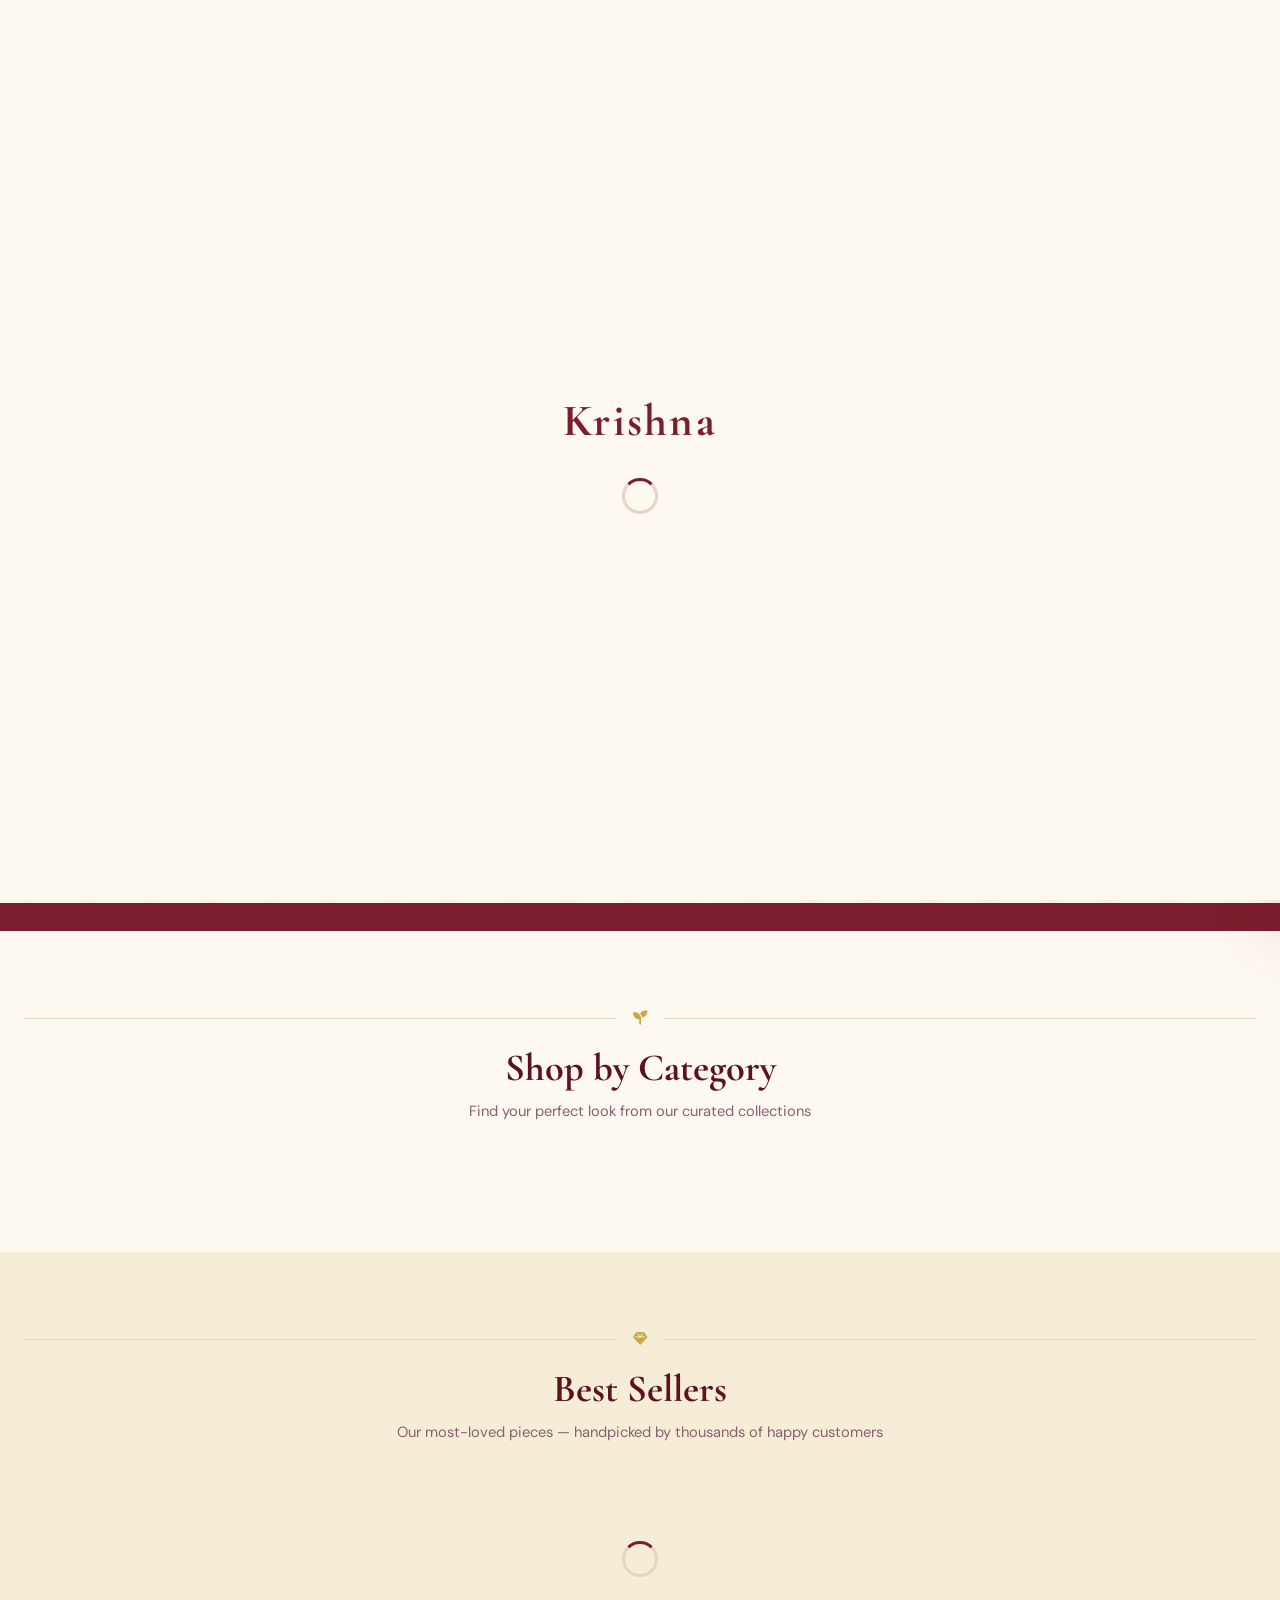
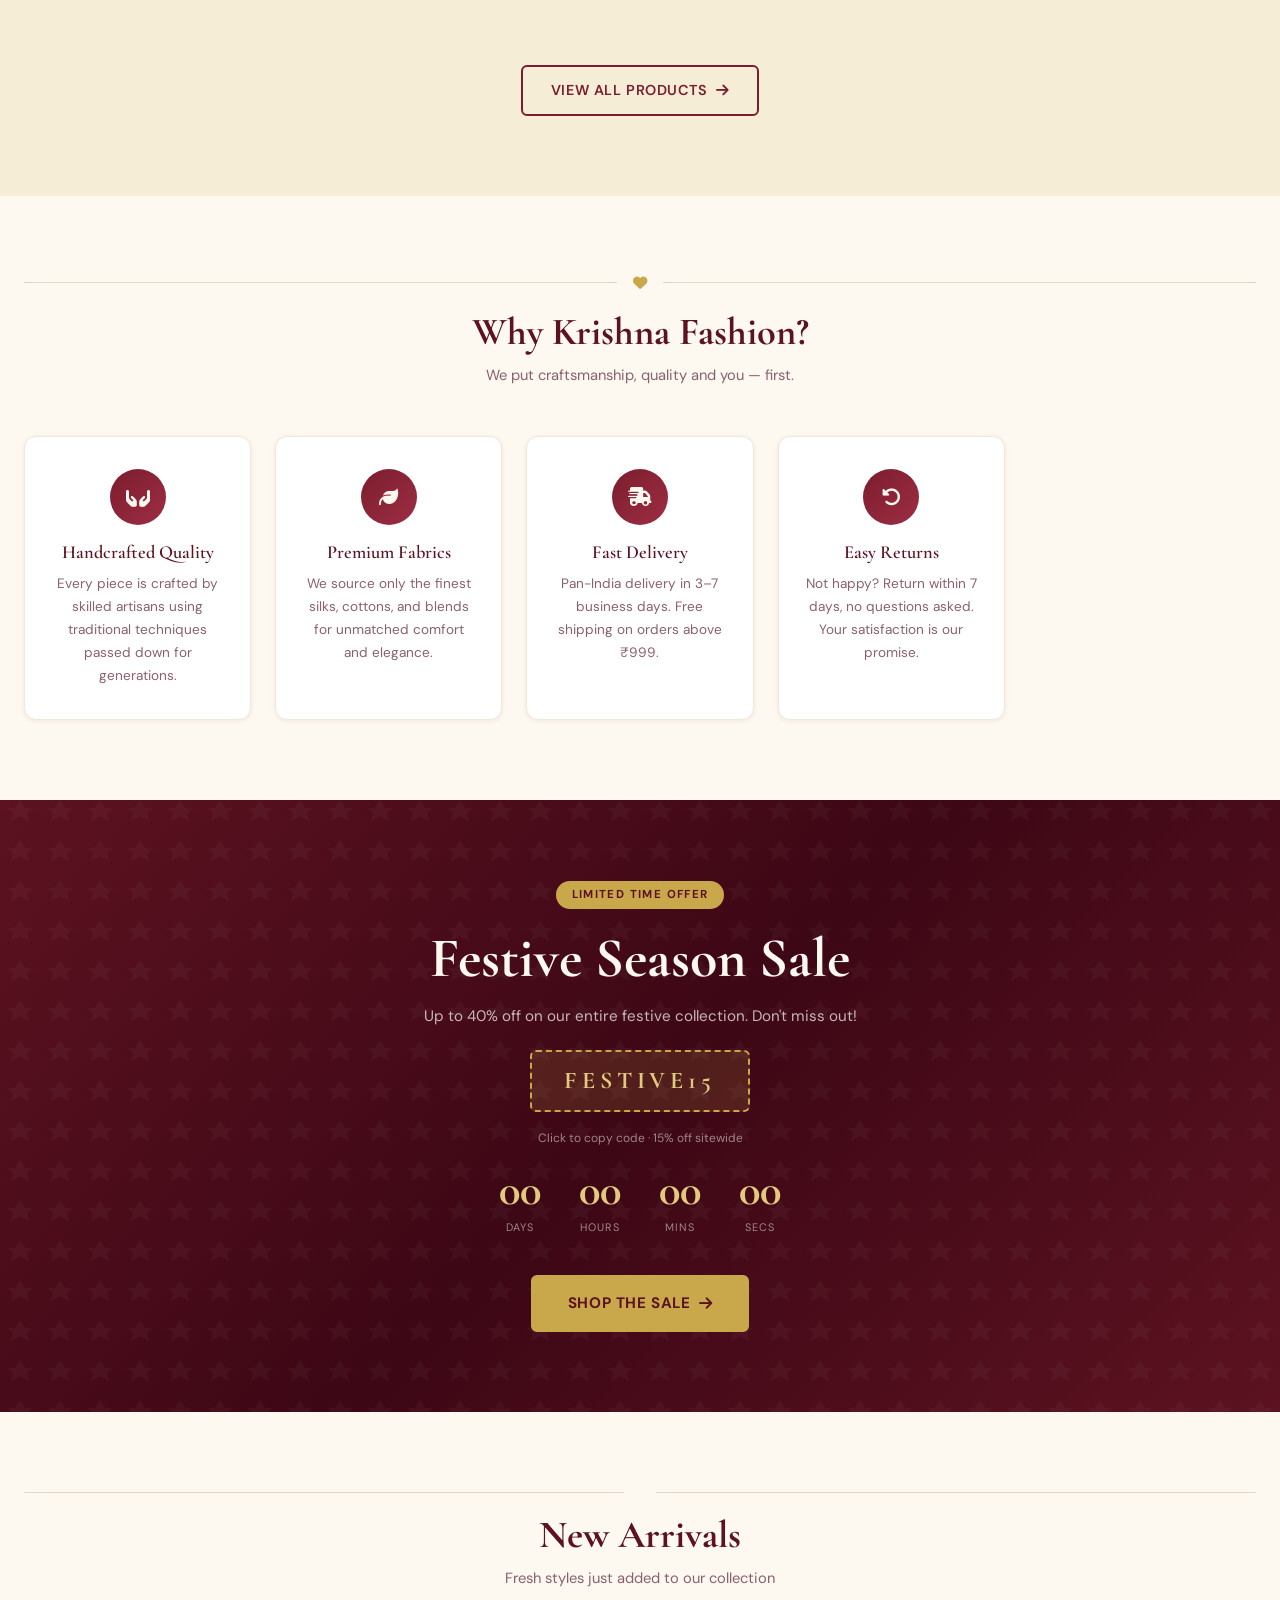
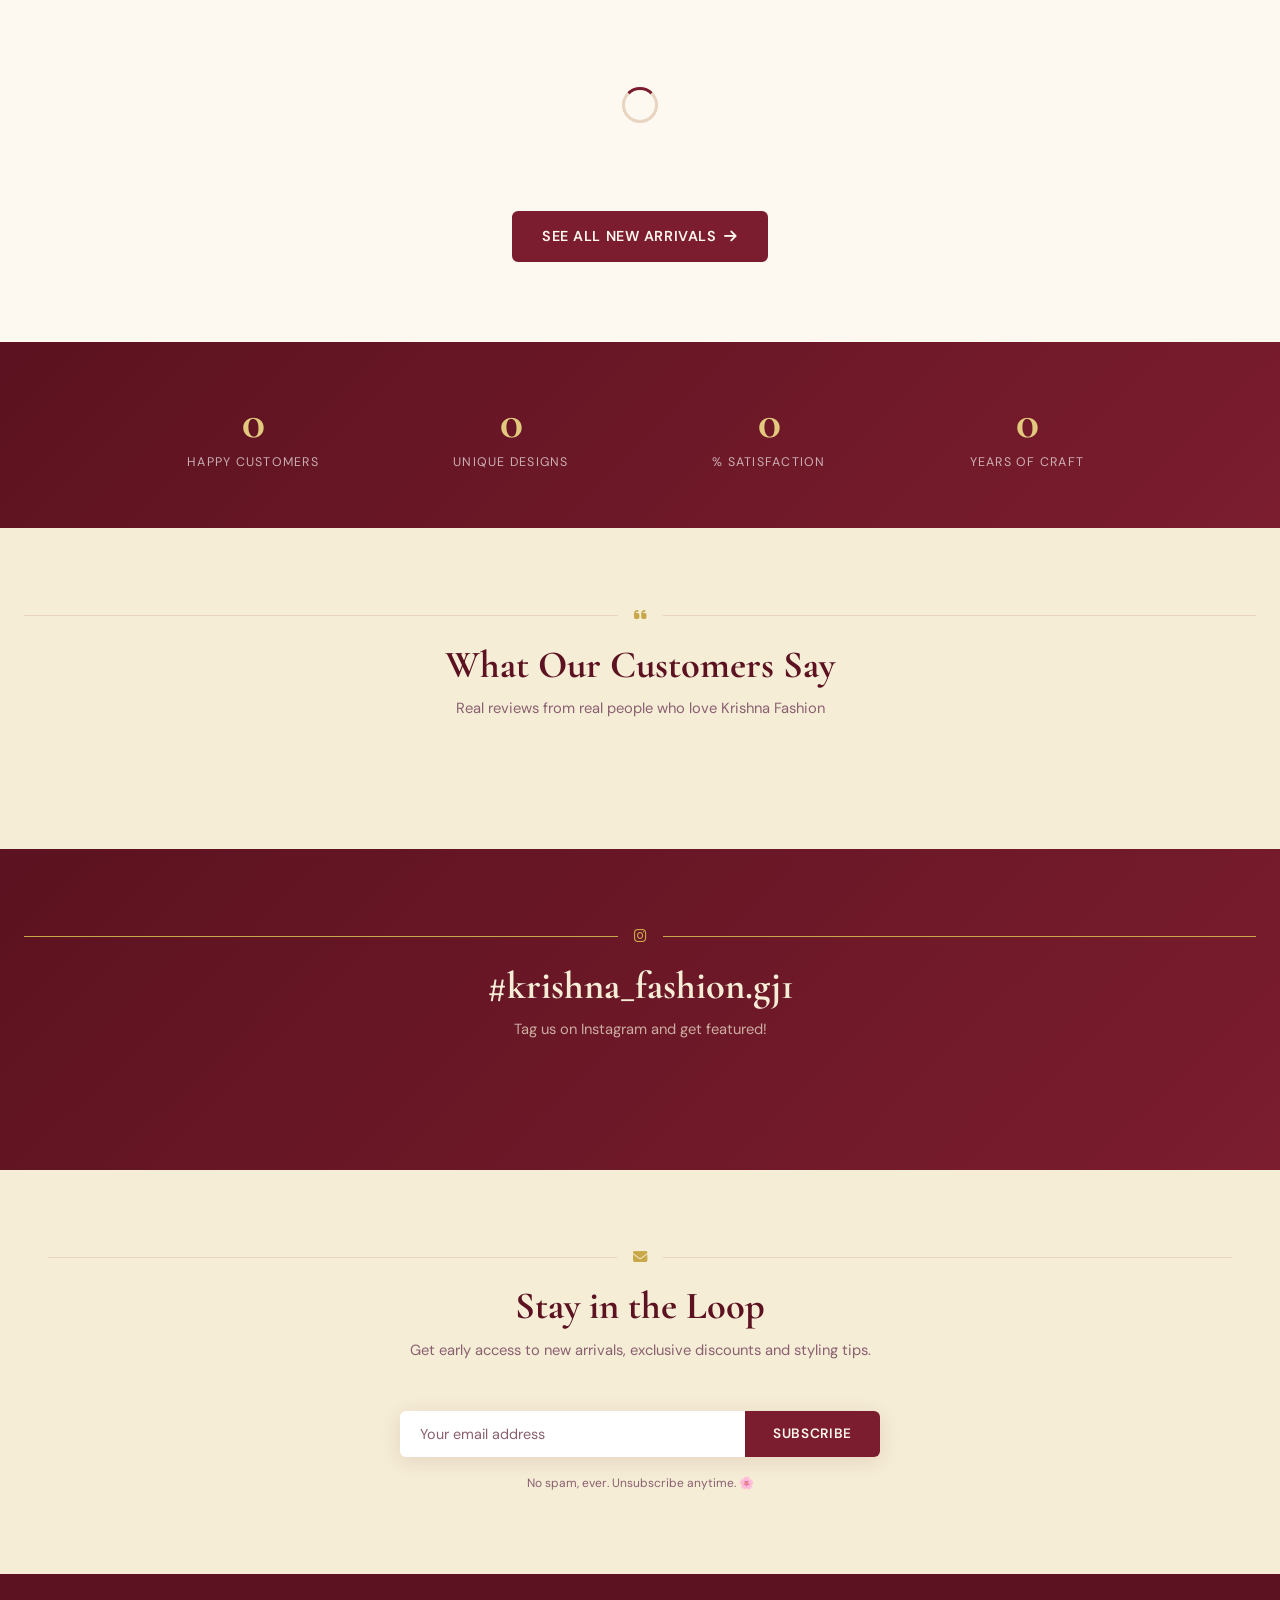
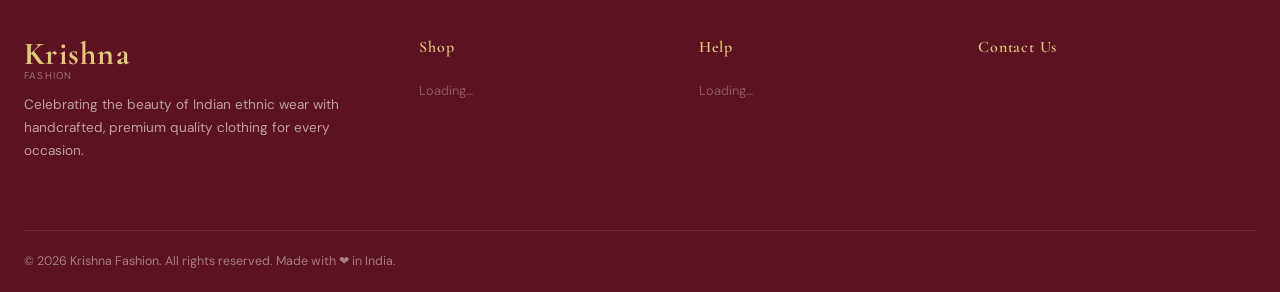
==== commit 19c64d60: "Updated index and admin" ====
--- a/index.html
+++ b/index.html
@@ -320,7 +320,7 @@
     <div class="section-divider">
       <span></span><i class="fa-brands fa-instagram"></i><span></span>
     </div>
-    <h2 class="section-title" id="insta-hashtag">#KrishnaFashion</h2>
+    <h2 class="section-title" id="insta-hashtag">#krishna_fashion.gj1</h2>
     <p class="section-subtitle" id="insta-subtitle" style="color:rgba(245,237,214,0.7)">Tag us on Instagram and get featured!</p>
     <div class="instagram-grid" id="instagram-grid">
       <!-- Populated dynamically from Firestore instagram -->
@@ -461,7 +461,7 @@
         topbar, heroContent, heroCards, heroImg, banner, sections,
         socialProof, catSection, catImages, featSection, newSection,
         reviews, instagram, newsletter, footerContent,
-        whyUs, statsBar, siteSettings
+        whyUs, statsBar, siteSettings, navbarLogo
       ] = await Promise.all([
         getConfig('topbar'),
         getConfig('heroContent'),
@@ -481,7 +481,33 @@
         getConfig('whyUs'),
         getConfig('statsBar'),
         getConfig('settings'),
+        getConfig('navbarLogo'),
       ]);
+
+      // ── NAVBAR LOGO ──
+      if (navbarLogo) {
+        const logoLinks = document.querySelectorAll('a.nav-logo');
+        logoLinks.forEach(link => {
+          link.innerHTML = ''; // clear existing content
+          if (navbarLogo.type === 'text' || !navbarLogo.imageUrl) {
+            // Text mode
+            const name    = navbarLogo.brandName || 'Krishna';
+            const tagline = navbarLogo.tagline   || 'Fashion';
+            link.innerHTML = `<span class="brand-name">${name}</span><span class="brand-tagline">${tagline}</span>`;
+          } else {
+            // Image mode
+            const size   = navbarLogo.size   || 48;
+            const radius = navbarLogo.radius !== undefined ? navbarLogo.radius : 50;
+            link.innerHTML = `<img src="${navbarLogo.imageUrl}" alt="Logo"
+              style="height:${size}px;width:${size}px;object-fit:cover;border-radius:${radius}%;display:block;mix-blend-mode:multiply;" />`;
+          }
+        });
+        // Mobile nav header brand name too
+        const mobileNames = document.querySelectorAll('.mobile-nav-header .brand-name');
+        mobileNames.forEach(el => {
+          if (navbarLogo.brandName) el.textContent = navbarLogo.brandName;
+        });
+      }
 
       // ── TOP BAR ──
       if (topbar) {
